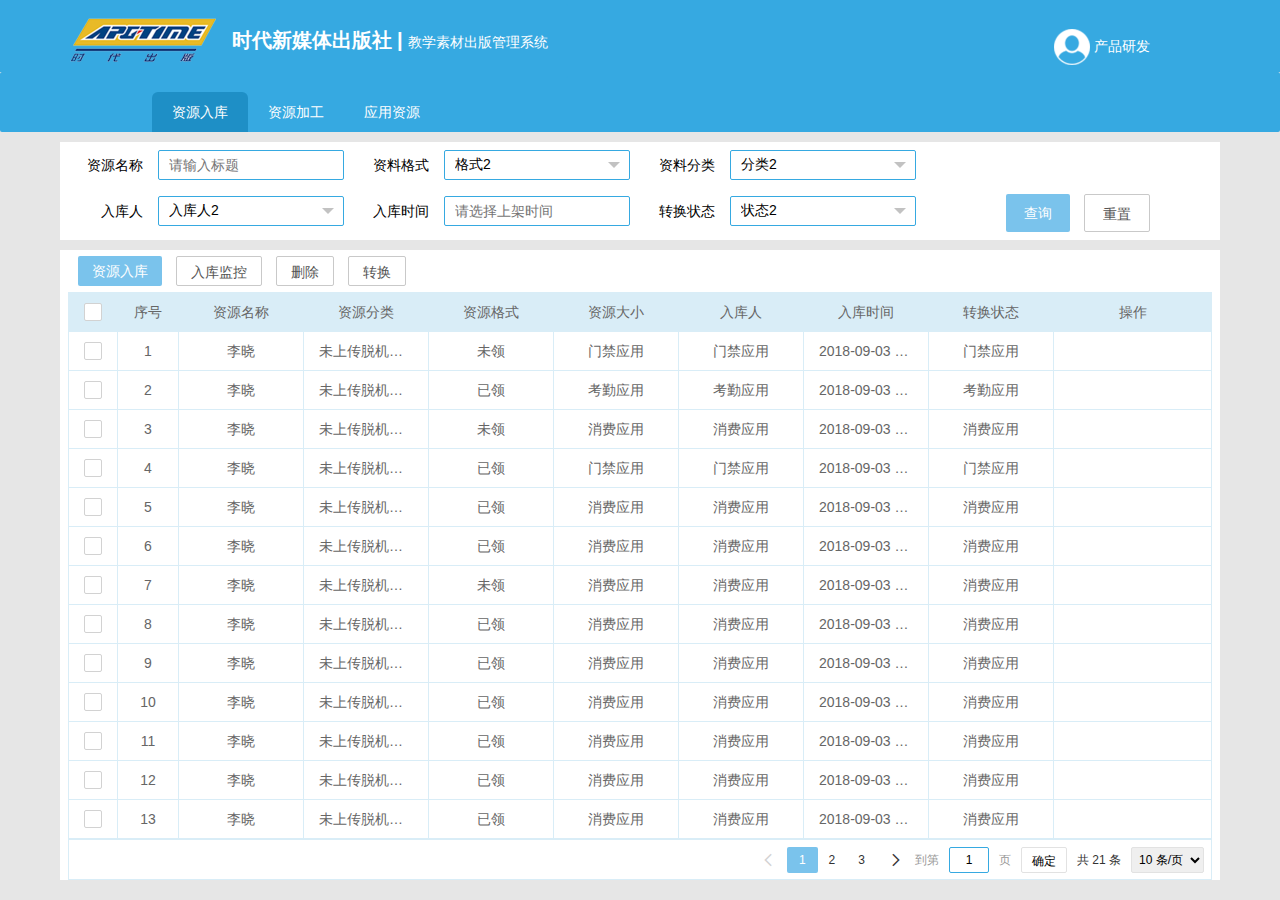
==== index.html @ ce1d3924 "Initial commit" ====
<!DOCTYPE html>
<html>
<head>
    <meta charset="utf-8" />
    <meta name="viewport" content="width=device-width, initial-scale=1, maximum-scale=1" />
    <title></title>
    <link rel="stylesheet" href="//at.alicdn.com/t/font_1492202_clme2d1qb5j.css">
    <link rel="stylesheet" href="css/layui.css"/>
    <link rel="stylesheet" href="css/common.css"/>
    <style type="text/css">
        .layui-layout-body{
            overflow-y: auto;
            background: #E6E6E6;
        }
        .layui-tab-title{
            background: #fff;
        }
        .layui-tab{
            margin: 0;
        }
       .layer-mr i{
           display: none!important;
       }
    </style>
</head>
<body class="layui-layout-body">
<!--header-->
    <div class="layui-header">
        <ul class="layui-nav layui-layout-left">
            <li>
                <a href="javascript:void(0);">
                    <img src="images/logo.png" alt="">
                    时代新媒体出版社 | <i>教学素材出版管理系统</i>
                </a>
            </li>
        </ul>
        <ul class="layui-nav layui-layout-right">
            <li class="layui-nav-item">
                <a href="javascript:void(0);">
                    <img src="images/tx.png" alt="">
                    <cite id="cite_name" style="color: #fff">产品研发</cite>
                </a>
            </li>
            <li class="layui-nav-item">
                <a href="javascript:void(0);">
                    <i class="iconfont icontuichu"></i>
                </a>
            </li>
        </ul>
    </div>
<!--/header-->
<!--nav-->
    <ul class="layui-nav layui-bg-blue" lay-filter="demo" lay-allowclose="true" style="padding:0 152px;">
        <li class="layui-nav-item layui-this"><a data-url="page/resource" data-id="11" data-title="资源入库"  data-type="tabAdd" href="#" class="site-demo-active">资源入库</a></li>
        <li class="layui-nav-item"><a data-url="page/resourceJg" data-id="22" data-title="资源加工"  data-type="tabAdd" href="#" class="site-demo-active">资源加工</a></li>
        <li class="layui-nav-item"><a data-url="page/resourceApply" data-id="33" href="#" class="site-demo-active" data-title="应用资源"  data-type="tabAdd">应用资源</a></li>
    </ul>
<!--/nav-->
<!--tab-->
    <div class="layui-tab table-nav" lay-allowclose="true" lay-filter="demo">
        <div class="layui-tab-content">
            <div class="layui-tab-item layui-show">
                <iframe data-frameid="11" scrolling="auto" frameborder="0" src="page/resource.html" style="width: 100%;"></iframe>
            </div>
        </div>
    </div>
<!--/tab-->
<script src="layui.all.js" charset="utf-8"></script>
<script src="js/common.js" type="text/javascript" charset="utf-8"></script>
<script src="js/jquery-1.4.4.min.js" type="text/javascript"></script>
<script>
    layui.use(['jquery', 'layer'], function(){
        var $ = layui.jquery //重点处
            ,form = layui.form
            ,layer = layui.layer
            ,layedit = layui.layedit
            ,element = layui.element
            ,table = layui.table  //表格，注意此处table必须是全局变量
            ,laydate = layui.laydate;
        //日期选择
        laydate.render({
            elem: '#date1'
        });
        //监听导航点击
        //监听导航点击
        element.on('nav(demo)', function(elem){
            $("iframe").attr("src",elem[0].dataset.url+".html");
        });
        FrameWH()
        function FrameWH() {
            var h = $(window).height() -158;
            $("iframe").css("height",h+"px");
        }
        $(window).resize(function () {
            FrameWH();
        })
    });
</script>
</body>
</html>
---- css/layui.css ----
/** layui-v2.5.5 MIT License By https://www.layui.com */
 .layui-inline,img{display:inline-block;vertical-align:middle}h1,h2,h3,h4,h5,h6{font-weight:400}.layui-edge,.layui-header,.layui-inline,.layui-main{position:relative}.layui-body,.layui-edge,.layui-elip{overflow:hidden}.layui-btn,.layui-edge,.layui-inline,img{vertical-align:middle}.layui-btn,.layui-disabled,.layui-icon,.layui-unselect{-moz-user-select:none;-webkit-user-select:none;-ms-user-select:none}.layui-elip,.layui-form-checkbox span,.layui-form-pane .layui-form-label{text-overflow:ellipsis;white-space:nowrap}.layui-breadcrumb,.layui-tree-btnGroup{visibility:hidden}blockquote,body,button,dd,div,dl,dt,form,h1,h2,h3,h4,h5,h6,input,li,ol,p,pre,td,textarea,th,ul{margin:0;padding:0;-webkit-tap-highlight-color:rgba(0,0,0,0)}a:active,a:hover{outline:0}img{border:none}li{list-style:none}table{border-collapse:collapse;border-spacing:0}h4,h5,h6{font-size:100%}button,input,optgroup,option,select,textarea{font-family:inherit;font-size:inherit;font-style:inherit;font-weight:inherit;outline:0}pre{white-space:pre-wrap;white-space:-moz-pre-wrap;white-space:-pre-wrap;white-space:-o-pre-wrap;word-wrap:break-word}body{line-height:24px;font:14px Helvetica Neue,Helvetica,PingFang SC,Tahoma,Arial,sans-serif}hr{height:1px;margin:10px 0;border:0;clear:both}a{color:#333;text-decoration:none}a:hover{color:#777}a cite{font-style:normal;*cursor:pointer}.layui-border-box,.layui-border-box *{box-sizing:border-box}.layui-box,.layui-box *{box-sizing:content-box}.layui-clear{clear:both;*zoom:1}.layui-clear:after{content:'\20';clear:both;*zoom:1;display:block;height:0}.layui-inline{*display:inline;*zoom:1}.layui-edge{display:inline-block;width:0;height:0;border-width:6px;border-style:dashed;border-color:transparent}.layui-edge-top{top:-4px;border-bottom-color:#999;border-bottom-style:solid}.layui-edge-right{border-left-color:#999;border-left-style:solid}.layui-edge-bottom{top:2px;border-top-color:#999;border-top-style:solid}.layui-edge-left{border-right-color:#999;border-right-style:solid}.layui-disabled,.layui-disabled:hover{color:#d2d2d2!important;cursor:not-allowed!important}.layui-circle{border-radius:100%}.layui-show{display:block!important}.layui-hide{display:none!important}@font-face{font-family:layui-icon;src:url(../font/iconfont.eot?v=250);src:url(../font/iconfont.eot?v=250#iefix) format('embedded-opentype'),url(../font/iconfont.woff2?v=250) format('woff2'),url(../font/iconfont.woff?v=250) format('woff'),url(../font/iconfont.ttf?v=250) format('truetype'),url(../font/iconfont.svg?v=250#layui-icon) format('svg')}.layui-icon{font-family:layui-icon!important;font-size:16px;font-style:normal;-webkit-font-smoothing:antialiased;-moz-osx-font-smoothing:grayscale}.layui-icon-reply-fill:before{content:"\e611"}.layui-icon-set-fill:before{content:"\e614"}.layui-icon-menu-fill:before{content:"\e60f"}.layui-icon-search:before{content:"\e615"}.layui-icon-share:before{content:"\e641"}.layui-icon-set-sm:before{content:"\e620"}.layui-icon-engine:before{content:"\e628"}.layui-icon-close:before{content:"\1006"}.layui-icon-close-fill:before{content:"\1007"}.layui-icon-chart-screen:before{content:"\e629"}.layui-icon-star:before{content:"\e600"}.layui-icon-circle-dot:before{content:"\e617"}.layui-icon-chat:before{content:"\e606"}.layui-icon-release:before{content:"\e609"}.layui-icon-list:before{content:"\e60a"}.layui-icon-chart:before{content:"\e62c"}.layui-icon-ok-circle:before{content:"\1005"}.layui-icon-layim-theme:before{content:"\e61b"}.layui-icon-table:before{content:"\e62d"}.layui-icon-right:before{content:"\e602"}.layui-icon-left:before{content:"\e603"}.layui-icon-cart-simple:before{content:"\e698"}.layui-icon-face-cry:before{content:"\e69c"}.layui-icon-face-smile:before{content:"\e6af"}.layui-icon-survey:before{content:"\e6b2"}.layui-icon-tree:before{content:"\e62e"}.layui-icon-upload-circle:before{content:"\e62f"}.layui-icon-add-circle:before{content:"\e61f"}.layui-icon-download-circle:before{content:"\e601"}.layui-icon-templeate-1:before{content:"\e630"}.layui-icon-util:before{content:"\e631"}.layui-icon-face-surprised:before{content:"\e664"}.layui-icon-edit:before{content:"\e642"}.layui-icon-speaker:before{content:"\e645"}.layui-icon-down:before{content:"\e61a"}.layui-icon-file:before{content:"\e621"}.layui-icon-layouts:before{content:"\e632"}.layui-icon-rate-half:before{content:"\e6c9"}.layui-icon-add-circle-fine:before{content:"\e608"}.layui-icon-prev-circle:before{content:"\e633"}.layui-icon-read:before{content:"\e705"}.layui-icon-404:before{content:"\e61c"}.layui-icon-carousel:before{content:"\e634"}.layui-icon-help:before{content:"\e607"}.layui-icon-code-circle:before{content:"\e635"}.layui-icon-water:before{content:"\e636"}.layui-icon-username:before{content:"\e66f"}.layui-icon-find-fill:before{content:"\e670"}.layui-icon-about:before{content:"\e60b"}.layui-icon-location:before{content:"\e715"}.layui-icon-up:before{content:"\e619"}.layui-icon-pause:before{content:"\e651"}.layui-icon-date:before{content:"\e637"}.layui-icon-layim-uploadfile:before{content:"\e61d"}.layui-icon-delete:before{content:"\e640"}.layui-icon-play:before{content:"\e652"}.layui-icon-top:before{content:"\e604"}.layui-icon-friends:before{content:"\e612"}.layui-icon-refresh-3:before{content:"\e9aa"}.layui-icon-ok:before{content:"\e605"}.layui-icon-layer:before{content:"\e638"}.layui-icon-face-smile-fine:before{content:"\e60c"}.layui-icon-dollar:before{content:"\e659"}.layui-icon-group:before{content:"\e613"}.layui-icon-layim-download:before{content:"\e61e"}.layui-icon-picture-fine:before{content:"\e60d"}.layui-icon-link:before{content:"\e64c"}.layui-icon-diamond:before{content:"\e735"}.layui-icon-log:before{content:"\e60e"}.layui-icon-rate-solid:before{content:"\e67a"}.layui-icon-fonts-del:before{content:"\e64f"}.layui-icon-unlink:before{content:"\e64d"}.layui-icon-fonts-clear:before{content:"\e639"}.layui-icon-triangle-r:before{content:"\e623"}.layui-icon-circle:before{content:"\e63f"}.layui-icon-radio:before{content:"\e643"}.layui-icon-align-center:before{content:"\e647"}.layui-icon-align-right:before{content:"\e648"}.layui-icon-align-left:before{content:"\e649"}.layui-icon-loading-1:before{content:"\e63e"}.layui-icon-return:before{content:"\e65c"}.layui-icon-fonts-strong:before{content:"\e62b"}.layui-icon-upload:before{content:"\e67c"}.layui-icon-dialogue:before{content:"\e63a"}.layui-icon-video:before{content:"\e6ed"}.layui-icon-headset:before{content:"\e6fc"}.layui-icon-cellphone-fine:before{content:"\e63b"}.layui-icon-add-1:before{content:"\e654"}.layui-icon-face-smile-b:before{content:"\e650"}.layui-icon-fonts-html:before{content:"\e64b"}.layui-icon-form:before{content:"\e63c"}.layui-icon-cart:before{content:"\e657"}.layui-icon-camera-fill:before{content:"\e65d"}.layui-icon-tabs:before{content:"\e62a"}.layui-icon-fonts-code:before{content:"\e64e"}.layui-icon-fire:before{content:"\e756"}.layui-icon-set:before{content:"\e716"}.layui-icon-fonts-u:before{content:"\e646"}.layui-icon-triangle-d:before{content:"\e625"}.layui-icon-tips:before{content:"\e702"}.layui-icon-picture:before{content:"\e64a"}.layui-icon-more-vertical:before{content:"\e671"}.layui-icon-flag:before{content:"\e66c"}.layui-icon-loading:before{content:"\e63d"}.layui-icon-fonts-i:before{content:"\e644"}.layui-icon-refresh-1:before{content:"\e666"}.layui-icon-rmb:before{content:"\e65e"}.layui-icon-home:before{content:"\e68e"}.layui-icon-user:before{content:"\e770"}.layui-icon-notice:before{content:"\e667"}.layui-icon-login-weibo:before{content:"\e675"}.layui-icon-voice:before{content:"\e688"}.layui-icon-upload-drag:before{content:"\e681"}.layui-icon-login-qq:before{content:"\e676"}.layui-icon-snowflake:before{content:"\e6b1"}.layui-icon-file-b:before{content:"\e655"}.layui-icon-template:before{content:"\e663"}.layui-icon-auz:before{content:"\e672"}.layui-icon-console:before{content:"\e665"}.layui-icon-app:before{content:"\e653"}.layui-icon-prev:before{content:"\e65a"}.layui-icon-website:before{content:"\e7ae"}.layui-icon-next:before{content:"\e65b"}.layui-icon-component:before{content:"\e857"}.layui-icon-more:before{content:"\e65f"}.layui-icon-login-wechat:before{content:"\e677"}.layui-icon-shrink-right:before{content:"\e668"}.layui-icon-spread-left:before{content:"\e66b"}.layui-icon-camera:before{content:"\e660"}.layui-icon-note:before{content:"\e66e"}.layui-icon-refresh:before{content:"\e669"}.layui-icon-female:before{content:"\e661"}.layui-icon-male:before{content:"\e662"}.layui-icon-password:before{content:"\e673"}.layui-icon-senior:before{content:"\e674"}.layui-icon-theme:before{content:"\e66a"}.layui-icon-tread:before{content:"\e6c5"}.layui-icon-praise:before{content:"\e6c6"}.layui-icon-star-fill:before{content:"\e658"}.layui-icon-rate:before{content:"\e67b"}.layui-icon-template-1:before{content:"\e656"}.layui-icon-vercode:before{content:"\e679"}.layui-icon-cellphone:before{content:"\e678"}.layui-icon-screen-full:before{content:"\e622"}.layui-icon-screen-restore:before{content:"\e758"}.layui-icon-cols:before{content:"\e610"}.layui-icon-export:before{content:"\e67d"}.layui-icon-print:before{content:"\e66d"}.layui-icon-slider:before{content:"\e714"}.layui-icon-addition:before{content:"\e624"}.layui-icon-subtraction:before{content:"\e67e"}.layui-icon-service:before{content:"\e626"}.layui-icon-transfer:before{content:"\e691"}.layui-main{width:1140px;margin:0 auto}.layui-header{z-index:1000;height:60px}.layui-header a:hover{transition:all .5s;-webkit-transition:all .5s}.layui-side{position:fixed;left:0;top:0;bottom:0;z-index:999;width:200px;overflow-x:hidden}.layui-side-scroll{position:relative;width:220px;height:100%;overflow-x:hidden}.layui-body{position:absolute;left:200px;right:0;top:0;bottom:0;z-index:998;width:auto;overflow-y:auto;box-sizing:border-box}.layui-layout-body{overflow:hidden}.layui-layout-admin .layui-header{background-color:#23262E}.layui-layout-admin .layui-side{top:60px;width:200px;overflow-x:hidden}.layui-layout-admin .layui-body{position:fixed;top:60px;bottom:44px}.layui-layout-admin .layui-main{width:auto;margin:0 15px}.layui-layout-admin .layui-footer{position:fixed;left:200px;right:0;bottom:0;height:44px;line-height:44px;padding:0 15px;background-color:#eee}.layui-layout-admin .layui-logo{position:absolute;left:0;top:0;width:200px;height:100%;line-height:60px;text-align:center;color:#009688;font-size:16px}.layui-layout-admin .layui-header .layui-nav{background:0 0}.layui-layout-left{position:absolute!important;left:200px;top:0}.layui-layout-right{position:absolute!important;right:0;top:0}.layui-container{position:relative;margin:0 auto;padding:0 15px;box-sizing:border-box}.layui-fluid{position:relative;margin:0 auto;padding:0 15px}.layui-row:after,.layui-row:before{content:'';display:block;clear:both}.layui-col-lg1,.layui-col-lg10,.layui-col-lg11,.layui-col-lg12,.layui-col-lg2,.layui-col-lg3,.layui-col-lg4,.layui-col-lg5,.layui-col-lg6,.layui-col-lg7,.layui-col-lg8,.layui-col-lg9,.layui-col-md1,.layui-col-md10,.layui-col-md11,.layui-col-md12,.layui-col-md2,.layui-col-md3,.layui-col-md4,.layui-col-md5,.layui-col-md6,.layui-col-md7,.layui-col-md8,.layui-col-md9,.layui-col-sm1,.layui-col-sm10,.layui-col-sm11,.layui-col-sm12,.layui-col-sm2,.layui-col-sm3,.layui-col-sm4,.layui-col-sm5,.layui-col-sm6,.layui-col-sm7,.layui-col-sm8,.layui-col-sm9,.layui-col-xs1,.layui-col-xs10,.layui-col-xs11,.layui-col-xs12,.layui-col-xs2,.layui-col-xs3,.layui-col-xs4,.layui-col-xs5,.layui-col-xs6,.layui-col-xs7,.layui-col-xs8,.layui-col-xs9{position:relative;display:block;box-sizing:border-box}.layui-col-xs1,.layui-col-xs10,.layui-col-xs11,.layui-col-xs12,.layui-col-xs2,.layui-col-xs3,.layui-col-xs4,.layui-col-xs5,.layui-col-xs6,.layui-col-xs7,.layui-col-xs8,.layui-col-xs9{float:left}.layui-col-xs1{width:8.33333333%}.layui-col-xs2{width:16.66666667%}.layui-col-xs3{width:25%}.layui-col-xs4{width:33.33333333%}.layui-col-xs5{width:41.66666667%}.layui-col-xs6{width:50%}.layui-col-xs7{width:58.33333333%}.layui-col-xs8{width:66.66666667%}.layui-col-xs9{width:75%}.layui-col-xs10{width:83.33333333%}.layui-col-xs11{width:91.66666667%}.layui-col-xs12{width:100%}.layui-col-xs-offset1{margin-left:8.33333333%}.layui-col-xs-offset2{margin-left:16.66666667%}.layui-col-xs-offset3{margin-left:25%}.layui-col-xs-offset4{margin-left:33.33333333%}.layui-col-xs-offset5{margin-left:41.66666667%}.layui-col-xs-offset6{margin-left:50%}.layui-col-xs-offset7{margin-left:58.33333333%}.layui-col-xs-offset8{margin-left:66.66666667%}.layui-col-xs-offset9{margin-left:75%}.layui-col-xs-offset10{margin-left:83.33333333%}.layui-col-xs-offset11{margin-left:91.66666667%}.layui-col-xs-offset12{margin-left:100%}@media screen and (max-width:768px){.layui-hide-xs{display:none!important}.layui-show-xs-block{display:block!important}.layui-show-xs-inline{display:inline!important}.layui-show-xs-inline-block{display:inline-block!important}}@media screen and (min-width:768px){.layui-container{width:750px}.layui-hide-sm{display:none!important}.layui-show-sm-block{display:block!important}.layui-show-sm-inline{display:inline!important}.layui-show-sm-inline-block{display:inline-block!important}.layui-col-sm1,.layui-col-sm10,.layui-col-sm11,.layui-col-sm12,.layui-col-sm2,.layui-col-sm3,.layui-col-sm4,.layui-col-sm5,.layui-col-sm6,.layui-col-sm7,.layui-col-sm8,.layui-col-sm9{float:left}.layui-col-sm1{width:8.33333333%}.layui-col-sm2{width:16.66666667%}.layui-col-sm3{width:25%}.layui-col-sm4{width:33.33333333%}.layui-col-sm5{width:41.66666667%}.layui-col-sm6{width:50%}.layui-col-sm7{width:58.33333333%}.layui-col-sm8{width:66.66666667%}.layui-col-sm9{width:75%}.layui-col-sm10{width:83.33333333%}.layui-col-sm11{width:91.66666667%}.layui-col-sm12{width:100%}.layui-col-sm-offset1{margin-left:8.33333333%}.layui-col-sm-offset2{margin-left:16.66666667%}.layui-col-sm-offset3{margin-left:25%}.layui-col-sm-offset4{margin-left:33.33333333%}.layui-col-sm-offset5{margin-left:41.66666667%}.layui-col-sm-offset6{margin-left:50%}.layui-col-sm-offset7{margin-left:58.33333333%}.layui-col-sm-offset8{margin-left:66.66666667%}.layui-col-sm-offset9{margin-left:75%}.layui-col-sm-offset10{margin-left:83.33333333%}.layui-col-sm-offset11{margin-left:91.66666667%}.layui-col-sm-offset12{margin-left:100%}}@media screen and (min-width:992px){.layui-container{width:970px}.layui-hide-md{display:none!important}.layui-show-md-block{display:block!important}.layui-show-md-inline{display:inline!important}.layui-show-md-inline-block{display:inline-block!important}.layui-col-md1,.layui-col-md10,.layui-col-md11,.layui-col-md12,.layui-col-md2,.layui-col-md3,.layui-col-md4,.layui-col-md5,.layui-col-md6,.layui-col-md7,.layui-col-md8,.layui-col-md9{float:left}.layui-col-md1{width:8.33333333%}.layui-col-md2{width:16.66666667%}.layui-col-md3{width:25%}.layui-col-md4{width:33.33333333%}.layui-col-md5{width:41.66666667%}.layui-col-md6{width:50%}.layui-col-md7{width:58.33333333%}.layui-col-md8{width:66.66666667%}.layui-col-md9{width:75%}.layui-col-md10{width:83.33333333%}.layui-col-md11{width:91.66666667%}.layui-col-md12{width:100%}.layui-col-md-offset1{margin-left:8.33333333%}.layui-col-md-offset2{margin-left:16.66666667%}.layui-col-md-offset3{margin-left:25%}.layui-col-md-offset4{margin-left:33.33333333%}.layui-col-md-offset5{margin-left:41.66666667%}.layui-col-md-offset6{margin-left:50%}.layui-col-md-offset7{margin-left:58.33333333%}.layui-col-md-offset8{margin-left:66.66666667%}.layui-col-md-offset9{margin-left:75%}.layui-col-md-offset10{margin-left:83.33333333%}.layui-col-md-offset11{margin-left:91.66666667%}.layui-col-md-offset12{margin-left:100%}}@media screen and (min-width:1200px){.layui-container{width:1170px}.layui-hide-lg{display:none!important}.layui-show-lg-block{display:block!important}.layui-show-lg-inline{display:inline!important}.layui-show-lg-inline-block{display:inline-block!important}.layui-col-lg1,.layui-col-lg10,.layui-col-lg11,.layui-col-lg12,.layui-col-lg2,.layui-col-lg3,.layui-col-lg4,.layui-col-lg5,.layui-col-lg6,.layui-col-lg7,.layui-col-lg8,.layui-col-lg9{float:left}.layui-col-lg1{width:8.33333333%}.layui-col-lg2{width:16.66666667%}.layui-col-lg3{width:25%}.layui-col-lg4{width:33.33333333%}.layui-col-lg5{width:41.66666667%}.layui-col-lg6{width:50%}.layui-col-lg7{width:58.33333333%}.layui-col-lg8{width:66.66666667%}.layui-col-lg9{width:75%}.layui-col-lg10{width:83.33333333%}.layui-col-lg11{width:91.66666667%}.layui-col-lg12{width:100%}.layui-col-lg-offset1{margin-left:8.33333333%}.layui-col-lg-offset2{margin-left:16.66666667%}.layui-col-lg-offset3{margin-left:25%}.layui-col-lg-offset4{margin-left:33.33333333%}.layui-col-lg-offset5{margin-left:41.66666667%}.layui-col-lg-offset6{margin-left:50%}.layui-col-lg-offset7{margin-left:58.33333333%}.layui-col-lg-offset8{margin-left:66.66666667%}.layui-col-lg-offset9{margin-left:75%}.layui-col-lg-offset10{margin-left:83.33333333%}.layui-col-lg-offset11{margin-left:91.66666667%}.layui-col-lg-offset12{margin-left:100%}}.layui-col-space1{margin:-.5px}.layui-col-space1>*{padding:.5px}.layui-col-space3{margin:-1.5px}.layui-col-space3>*{padding:1.5px}.layui-col-space5{margin:-2.5px}.layui-col-space5>*{padding:2.5px}.layui-col-space8{margin:-3.5px}.layui-col-space8>*{padding:3.5px}.layui-col-space10{margin:-5px}.layui-col-space10>*{padding:5px}.layui-col-space12{margin:-6px}.layui-col-space12>*{padding:6px}.layui-col-space15{margin:-7.5px}.layui-col-space15>*{padding:7.5px}.layui-col-space18{margin:-9px}.layui-col-space18>*{padding:9px}.layui-col-space20{margin:-10px}.layui-col-space20>*{padding:10px}.layui-col-space22{margin:-11px}.layui-col-space22>*{padding:11px}.layui-col-space25{margin:-12.5px}.layui-col-space25>*{padding:12.5px}.layui-col-space30{margin:-15px}.layui-col-space30>*{padding:15px}.layui-btn,.layui-input,.layui-select,.layui-textarea,.layui-upload-button{outline:0;-webkit-appearance:none;transition:all .3s;-webkit-transition:all .3s;box-sizing:border-box}.layui-elem-quote{margin-bottom:10px;padding:15px;line-height:22px;border-left:5px solid #009688;border-radius:0 2px 2px 0;background-color:#f2f2f2}.layui-quote-nm{border-style:solid;border-width:1px 1px 1px 5px;background:0 0}.layui-elem-field{margin-bottom:10px;padding:0;border-width:1px;border-style:solid}.layui-elem-field legend{margin-left:20px;padding:0 10px;font-size:20px;font-weight:300}.layui-field-title{margin:10px 0 20px;border-width:1px 0 0}.layui-field-box{padding:10px 15px}.layui-field-title .layui-field-box{padding:10px 0}.layui-progress{position:relative;height:6px;border-radius:20px;background-color:#e2e2e2}.layui-progress-bar{position:absolute;left:0;top:0;width:0;max-width:100%;height:6px;border-radius:20px;text-align:right;background-color:#5FB878;transition:all .3s;-webkit-transition:all .3s}.layui-progress-big,.layui-progress-big .layui-progress-bar{height:18px;line-height:18px}.layui-progress-text{position:relative;top:-20px;line-height:18px;font-size:12px;color:#666}.layui-progress-big .layui-progress-text{position:static;padding:0 10px;color:#fff}.layui-collapse{border-width:1px;border-style:solid;border-radius:2px}.layui-colla-content,.layui-colla-item{border-top-width:1px;border-top-style:solid}.layui-colla-item:first-child{border-top:none}.layui-colla-title{position:relative;height:42px;line-height:42px;padding:0 15px 0 35px;color:#333;background-color:#f2f2f2;cursor:pointer;font-size:14px;overflow:hidden}.layui-colla-content{display:none;padding:10px 15px;line-height:22px;color:#666}.layui-colla-icon{position:absolute;left:15px;top:0;font-size:14px}.layui-card{margin-bottom:15px;border-radius:2px;background-color:#fff;box-shadow:0 1px 2px 0 rgba(0,0,0,.05)}.layui-card:last-child{margin-bottom:0}.layui-card-header{position:relative;height:42px;line-height:42px;padding:0 15px;border-bottom:1px solid #f6f6f6;color:#333;border-radius:2px 2px 0 0;font-size:14px}.layui-bg-black,.layui-bg-blue,.layui-bg-cyan,.layui-bg-green,.layui-bg-orange,.layui-bg-red{color:#fff!important}.layui-card-body{position:relative;padding:10px 15px;line-height:24px}.layui-card-body[pad15]{padding:15px}.layui-card-body[pad20]{padding:20px}.layui-card-body .layui-table{margin:5px 0}.layui-card .layui-tab{margin:0}.layui-panel-window{position:relative;padding:15px;border-radius:0;border-top:5px solid #E6E6E6;background-color:#fff}.layui-auxiliar-moving{position:fixed;left:0;right:0;top:0;bottom:0;width:100%;height:100%;background:0 0;z-index:9999999999}.layui-form-label,.layui-form-mid,.layui-form-select,.layui-input-block,.layui-input-inline,.layui-textarea{position:relative}.layui-bg-red{background-color:#FF5722!important}.layui-bg-orange{background-color:#FFB800!important}.layui-bg-green{background-color:#009688!important}.layui-bg-cyan{background-color:#2F4056!important}.layui-bg-blue{background-color:#1E9FFF!important}.layui-bg-black{background-color:#393D49!important}.layui-bg-gray{background-color:#eee!important;color:#666!important}.layui-badge-rim,.layui-colla-content,.layui-colla-item,.layui-collapse,.layui-elem-field,.layui-form-pane .layui-form-item[pane],.layui-form-pane .layui-form-label,.layui-input,.layui-layedit,.layui-layedit-tool,.layui-quote-nm,.layui-select,.layui-tab-bar,.layui-tab-card,.layui-tab-title,.layui-tab-title .layui-this:after,.layui-textarea{border-color:#e6e6e6}.layui-timeline-item:before,hr{background-color:#e6e6e6}.layui-text{line-height:22px;font-size:14px;color:#666}.layui-text h1,.layui-text h2,.layui-text h3{font-weight:500;color:#333}.layui-text h1{font-size:30px}.layui-text h2{font-size:24px}.layui-text h3{font-size:18px}.layui-text a:not(.layui-btn){color:#01AAED}.layui-text a:not(.layui-btn):hover{text-decoration:underline}.layui-text ul{padding:5px 0 5px 15px}.layui-text ul li{margin-top:5px;list-style-type:disc}.layui-text em,.layui-word-aux{color:#999!important;padding:0 5px!important}.layui-btn{display:inline-block;height:38px;line-height:38px;padding:0 18px;background-color:#009688;color:#fff;white-space:nowrap;text-align:center;font-size:14px;border:none;border-radius:2px;cursor:pointer}.layui-btn:hover{opacity:.8;filter:alpha(opacity=80);color:#fff}.layui-btn:active{opacity:1;filter:alpha(opacity=100)}.layui-btn+.layui-btn{margin-left:10px}.layui-btn-container{font-size:0}.layui-btn-container .layui-btn{margin-right:10px;margin-bottom:10px}.layui-btn-container .layui-btn+.layui-btn{margin-left:0}.layui-table .layui-btn-container .layui-btn{margin-bottom:9px}.layui-btn-radius{border-radius:100px}.layui-btn .layui-icon{margin-right:3px;font-size:18px;vertical-align:bottom;vertical-align:middle\9}.layui-btn-primary{border:1px solid #C9C9C9;background-color:#fff;color:#555}.layui-btn-primary:hover{border-color:#009688;color:#333}.layui-btn-normal{background-color:#1E9FFF}.layui-btn-warm{background-color:#FFB800}.layui-btn-danger{background-color:#FF5722}.layui-btn-checked{background-color:#5FB878}.layui-btn-disabled,.layui-btn-disabled:active,.layui-btn-disabled:hover{border:1px solid #e6e6e6;background-color:#FBFBFB;color:#C9C9C9;cursor:not-allowed;opacity:1}.layui-btn-lg{height:44px;line-height:44px;padding:0 25px;font-size:16px}.layui-btn-sm{height:30px;line-height:30px;padding:0 10px;font-size:12px}.layui-btn-sm i{font-size:16px!important}.layui-btn-xs{height:22px;line-height:22px;padding:0 5px;font-size:12px}.layui-btn-xs i{font-size:14px!important}.layui-btn-group{display:inline-block;vertical-align:middle;font-size:0}.layui-btn-group .layui-btn{margin-left:0!important;margin-right:0!important;border-left:1px solid rgba(255,255,255,.5);border-radius:0}.layui-btn-group .layui-btn-primary{border-left:none}.layui-btn-group .layui-btn-primary:hover{border-color:#C9C9C9;color:#009688}.layui-btn-group .layui-btn:first-child{border-left:none;border-radius:2px 0 0 2px}.layui-btn-group .layui-btn-primary:first-child{border-left:1px solid #c9c9c9}.layui-btn-group .layui-btn:last-child{border-radius:0 2px 2px 0}.layui-btn-group .layui-btn+.layui-btn{margin-left:0}.layui-btn-group+.layui-btn-group{margin-left:10px}.layui-btn-fluid{width:100%}.layui-input,.layui-select,.layui-textarea{height:38px;line-height:1.3;line-height:38px\9;border-width:1px;border-style:solid;background-color:#fff;border-radius:2px}.layui-input::-webkit-input-placeholder,.layui-select::-webkit-input-placeholder,.layui-textarea::-webkit-input-placeholder{line-height:1.3}.layui-input,.layui-textarea{display:block;width:100%;padding-left:10px}.layui-input:hover,.layui-textarea:hover{border-color:#D2D2D2!important}.layui-input:focus,.layui-textarea:focus{border-color:#C9C9C9!important}.layui-textarea{min-height:100px;height:auto;line-height:20px;padding:6px 10px;resize:vertical}.layui-select{padding:0 10px}.layui-form input[type=checkbox],.layui-form input[type=radio],.layui-form select{display:none}.layui-form [lay-ignore]{display:initial}.layui-form-item{margin-bottom:15px;clear:both;*zoom:1}.layui-form-item:after{content:'\20';clear:both;*zoom:1;display:block;height:0}.layui-form-label{float:left;display:block;padding:9px 15px;width:80px;font-weight:400;line-height:20px;text-align:right}.layui-form-label-col{display:block;float:none;padding:9px 0;line-height:20px;text-align:left}.layui-form-item .layui-inline{margin-bottom:5px;margin-right:10px}.layui-input-block{margin-left:110px;min-height:36px}.layui-input-inline{display:inline-block;vertical-align:middle}.layui-form-item .layui-input-inline{float:left;width:190px;margin-right:10px}.layui-form-text .layui-input-inline{width:auto}.layui-form-mid{float:left;display:block;padding:9px 0!important;line-height:20px;margin-right:10px}.layui-form-danger+.layui-form-select .layui-input,.layui-form-danger:focus{border-color:#FF5722!important}.layui-form-select .layui-input{padding-right:30px;cursor:pointer}.layui-form-select .layui-edge{position:absolute;right:10px;top:50%;margin-top:-3px;cursor:pointer;border-width:6px;border-top-color:#c2c2c2;border-top-style:solid;transition:all .3s;-webkit-transition:all .3s}.layui-form-select dl{display:none;position:absolute;left:0;top:42px;padding:5px 0;z-index:899;min-width:100%;border:1px solid #d2d2d2;max-height:300px;overflow-y:auto;background-color:#fff;border-radius:2px;box-shadow:0 2px 4px rgba(0,0,0,.12);box-sizing:border-box}.layui-form-select dl dd,.layui-form-select dl dt{padding:0 10px;line-height:36px;white-space:nowrap;overflow:hidden;text-overflow:ellipsis}.layui-form-select dl dt{font-size:12px;color:#999}.layui-form-select dl dd{cursor:pointer}.layui-form-select dl dd:hover{background-color:#f2f2f2;-webkit-transition:.5s all;transition:.5s all}.layui-form-select .layui-select-group dd{padding-left:20px}.layui-form-select dl dd.layui-select-tips{padding-left:10px!important;color:#999}.layui-form-select dl dd.layui-this{background-color:#5FB878;color:#fff}.layui-form-checkbox,.layui-form-select dl dd.layui-disabled{background-color:#fff}.layui-form-selected dl{display:block}.layui-form-checkbox,.layui-form-checkbox *,.layui-form-switch{display:inline-block;vertical-align:middle}.layui-form-selected .layui-edge{margin-top:-9px;-webkit-transform:rotate(180deg);transform:rotate(180deg);margin-top:-3px\9}:root .layui-form-selected .layui-edge{margin-top:-9px\0/IE9}.layui-form-selectup dl{top:auto;bottom:42px}.layui-select-none{margin:5px 0;text-align:center;color:#999}.layui-select-disabled .layui-disabled{border-color:#eee!important}.layui-select-disabled .layui-edge{border-top-color:#d2d2d2}.layui-form-checkbox{position:relative;height:30px;line-height:30px;margin-right:10px;padding-right:30px;cursor:pointer;font-size:0;-webkit-transition:.1s linear;transition:.1s linear;box-sizing:border-box}.layui-form-checkbox span{padding:0 10px;height:100%;font-size:14px;border-radius:2px 0 0 2px;background-color:#d2d2d2;color:#fff;overflow:hidden}.layui-form-checkbox:hover span{background-color:#c2c2c2}.layui-form-checkbox i{position:absolute;right:0;top:0;width:30px;height:28px;border:1px solid #d2d2d2;border-left:none;border-radius:0 2px 2px 0;color:#fff;font-size:20px;text-align:center}.layui-form-checkbox:hover i{border-color:#c2c2c2;color:#c2c2c2}.layui-form-checked,.layui-form-checked:hover{border-color:#5FB878}.layui-form-checked span,.layui-form-checked:hover span{background-color:#5FB878}.layui-form-checked i,.layui-form-checked:hover i{color:#5FB878}.layui-form-item .layui-form-checkbox{margin-top:4px}.layui-form-checkbox[lay-skin=primary]{height:auto!important;line-height:normal!important;min-width:18px;min-height:18px;border:none!important;margin-right:0;padding-left:28px;padding-right:0;background:0 0}.layui-form-checkbox[lay-skin=primary] span{padding-left:0;padding-right:15px;line-height:18px;background:0 0;color:#666}.layui-form-checkbox[lay-skin=primary] i{right:auto;left:0;width:16px;height:16px;line-height:16px;border:1px solid #d2d2d2;font-size:12px;border-radius:2px;background-color:#fff;-webkit-transition:.1s linear;transition:.1s linear}.layui-form-checkbox[lay-skin=primary]:hover i{border-color:#5FB878;color:#fff}.layui-form-checked[lay-skin=primary] i{border-color:#5FB878!important;background-color:#5FB878;color:#fff}.layui-checkbox-disbaled[lay-skin=primary] span{background:0 0!important;color:#c2c2c2}.layui-checkbox-disbaled[lay-skin=primary]:hover i{border-color:#d2d2d2}.layui-form-item .layui-form-checkbox[lay-skin=primary]{margin-top:10px}.layui-form-switch{position:relative;height:22px;line-height:22px;min-width:35px;padding:0 5px;margin-top:8px;border:1px solid #d2d2d2;border-radius:20px;cursor:pointer;background-color:#fff;-webkit-transition:.1s linear;transition:.1s linear}.layui-form-switch i{position:absolute;left:5px;top:3px;width:16px;height:16px;border-radius:20px;background-color:#d2d2d2;-webkit-transition:.1s linear;transition:.1s linear}.layui-form-switch em{position:relative;top:0;width:25px;margin-left:21px;padding:0!important;text-align:center!important;color:#999!important;font-style:normal!important;font-size:12px}.layui-form-onswitch{border-color:#5FB878;background-color:#5FB878}.layui-checkbox-disbaled,.layui-checkbox-disbaled i{border-color:#e2e2e2!important}.layui-form-onswitch i{left:100%;margin-left:-21px;background-color:#fff}.layui-form-onswitch em{margin-left:5px;margin-right:21px;color:#fff!important}.layui-checkbox-disbaled span{background-color:#e2e2e2!important}.layui-checkbox-disbaled:hover i{color:#fff!important}[lay-radio]{display:none}.layui-form-radio,.layui-form-radio *{display:inline-block;vertical-align:middle}.layui-form-radio{line-height:28px;margin:6px 10px 0 0;padding-right:10px;cursor:pointer;font-size:0}.layui-form-radio *{font-size:14px}.layui-form-radio>i{margin-right:8px;font-size:22px;color:#c2c2c2}.layui-form-radio>i:hover,.layui-form-radioed>i{color:#5FB878}.layui-radio-disbaled>i{color:#e2e2e2!important}.layui-form-pane .layui-form-label{width:110px;padding:8px 15px;height:38px;line-height:20px;border-width:1px;border-style:solid;border-radius:2px 0 0 2px;text-align:center;background-color:#FBFBFB;overflow:hidden;box-sizing:border-box}.layui-form-pane .layui-input-inline{margin-left:-1px}.layui-form-pane .layui-input-block{margin-left:110px;left:-1px}.layui-form-pane .layui-input{border-radius:0 2px 2px 0}.layui-form-pane .layui-form-text .layui-form-label{float:none;width:100%;border-radius:2px;box-sizing:border-box;text-align:left}.layui-form-pane .layui-form-text .layui-input-inline{display:block;margin:0;top:-1px;clear:both}.layui-form-pane .layui-form-text .layui-input-block{margin:0;left:0;top:-1px}.layui-form-pane .layui-form-text .layui-textarea{min-height:100px;border-radius:0 0 2px 2px}.layui-form-pane .layui-form-checkbox{margin:4px 0 4px 10px}.layui-form-pane .layui-form-radio,.layui-form-pane .layui-form-switch{margin-top:6px;margin-left:10px}.layui-form-pane .layui-form-item[pane]{position:relative;border-width:1px;border-style:solid}.layui-form-pane .layui-form-item[pane] .layui-form-label{position:absolute;left:0;top:0;height:100%;border-width:0 1px 0 0}.layui-form-pane .layui-form-item[pane] .layui-input-inline{margin-left:110px}@media screen and (max-width:450px){.layui-form-item .layui-form-label{text-overflow:ellipsis;overflow:hidden;white-space:nowrap}.layui-form-item .layui-inline{display:block;margin-right:0;margin-bottom:20px;clear:both}.layui-form-item .layui-inline:after{content:'\20';clear:both;display:block;height:0}.layui-form-item .layui-input-inline{display:block;float:none;left:-3px;width:auto;margin:0 0 10px 112px}.layui-form-item .layui-input-inline+.layui-form-mid{margin-left:110px;top:-5px;padding:0}.layui-form-item .layui-form-checkbox{margin-right:5px;margin-bottom:5px}}.layui-layedit{border-width:1px;border-style:solid;border-radius:2px}.layui-layedit-tool{padding:3px 5px;border-bottom-width:1px;border-bottom-style:solid;font-size:0}.layedit-tool-fixed{position:fixed;top:0;border-top:1px solid #e2e2e2}.layui-layedit-tool .layedit-tool-mid,.layui-layedit-tool .layui-icon{display:inline-block;vertical-align:middle;text-align:center;font-size:14px}.layui-layedit-tool .layui-icon{position:relative;width:32px;height:30px;line-height:30px;margin:3px 5px;color:#777;cursor:pointer;border-radius:2px}.layui-layedit-tool .layui-icon:hover{color:#393D49}.layui-layedit-tool .layui-icon:active{color:#000}.layui-layedit-tool .layedit-tool-active{background-color:#e2e2e2;color:#000}.layui-layedit-tool .layui-disabled,.layui-layedit-tool .layui-disabled:hover{color:#d2d2d2;cursor:not-allowed}.layui-layedit-tool .layedit-tool-mid{width:1px;height:18px;margin:0 10px;background-color:#d2d2d2}.layedit-tool-html{width:50px!important;font-size:30px!important}.layedit-tool-b,.layedit-tool-code,.layedit-tool-help{font-size:16px!important}.layedit-tool-d,.layedit-tool-face,.layedit-tool-image,.layedit-tool-unlink{font-size:18px!important}.layedit-tool-image input{position:absolute;font-size:0;left:0;top:0;width:100%;height:100%;opacity:.01;filter:Alpha(opacity=1);cursor:pointer}.layui-layedit-iframe iframe{display:block;width:100%}#LAY_layedit_code{overflow:hidden}.layui-laypage{display:inline-block;*display:inline;*zoom:1;vertical-align:middle;margin:10px 0;font-size:0}.layui-laypage>a:first-child,.layui-laypage>a:first-child em{border-radius:2px 0 0 2px}.layui-laypage>a:last-child,.layui-laypage>a:last-child em{border-radius:0 2px 2px 0}.layui-laypage>:first-child{margin-left:0!important}.layui-laypage>:last-child{margin-right:0!important}.layui-laypage a,.layui-laypage button,.layui-laypage input,.layui-laypage select,.layui-laypage span{border:1px solid #e2e2e2}.layui-laypage a,.layui-laypage span{display:inline-block;*display:inline;*zoom:1;vertical-align:middle;padding:0 15px;height:28px;line-height:28px;margin:0 -1px 5px 0;background-color:#fff;color:#333;font-size:12px}.layui-flow-more a *,.layui-laypage input,.layui-table-view select[lay-ignore]{display:inline-block}.layui-laypage a:hover{color:#009688}.layui-laypage em{font-style:normal}.layui-laypage .layui-laypage-spr{color:#999;font-weight:700}.layui-laypage a{text-decoration:none}.layui-laypage .layui-laypage-curr{position:relative}.layui-laypage .layui-laypage-curr em{position:relative;color:#fff}.layui-laypage .layui-laypage-curr .layui-laypage-em{position:absolute;left:-1px;top:-1px;padding:1px;width:100%;height:100%;background-color:#009688}.layui-laypage-em{border-radius:2px}.layui-laypage-next em,.layui-laypage-prev em{font-family:Sim sun;font-size:16px}.layui-laypage .layui-laypage-count,.layui-laypage .layui-laypage-limits,.layui-laypage .layui-laypage-refresh,.layui-laypage .layui-laypage-skip{margin-left:10px;margin-right:10px;padding:0;border:none}.layui-laypage .layui-laypage-limits,.layui-laypage .layui-laypage-refresh{vertical-align:top}.layui-laypage .layui-laypage-refresh i{font-size:18px;cursor:pointer}.layui-laypage select{height:22px;padding:3px;border-radius:2px;cursor:pointer}.layui-laypage .layui-laypage-skip{height:30px;line-height:30px;color:#999}.layui-laypage button,.layui-laypage input{height:30px;line-height:30px;border-radius:2px;vertical-align:top;background-color:#fff;box-sizing:border-box}.layui-laypage input{width:40px;margin:0 10px;padding:0 3px;text-align:center}.layui-laypage input:focus,.layui-laypage select:focus{border-color:#009688!important}.layui-laypage button{margin-left:10px;padding:0 10px;cursor:pointer}.layui-table,.layui-table-view{margin:10px 0}.layui-flow-more{margin:10px 0;text-align:center;color:#999;font-size:14px}.layui-flow-more a{height:32px;line-height:32px}.layui-flow-more a *{vertical-align:top}.layui-flow-more a cite{padding:0 20px;border-radius:3px;background-color:#eee;color:#333;font-style:normal}.layui-flow-more a cite:hover{opacity:.8}.layui-flow-more a i{font-size:30px;color:#737383}.layui-table{width:100%;background-color:#fff;color:#666}.layui-table tr{transition:all .3s;-webkit-transition:all .3s}.layui-table th{text-align:left;font-weight:400}.layui-table tbody tr:hover,.layui-table thead tr,.layui-table-click,.layui-table-header,.layui-table-hover,.layui-table-mend,.layui-table-patch,.layui-table-tool,.layui-table-total,.layui-table-total tr,.layui-table[lay-even] tr:nth-child(even){background-color:#f2f2f2}.layui-table td,.layui-table th,.layui-table-col-set,.layui-table-fixed-r,.layui-table-grid-down,.layui-table-header,.layui-table-page,.layui-table-tips-main,.layui-table-tool,.layui-table-total,.layui-table-view,.layui-table[lay-skin=line],.layui-table[lay-skin=row]{border-width:1px;border-style:solid;border-color:#e6e6e6}.layui-table td,.layui-table th{position:relative;padding:9px 15px;min-height:20px;line-height:20px;font-size:14px}.layui-table[lay-skin=line] td,.layui-table[lay-skin=line] th{border-width:0 0 1px}.layui-table[lay-skin=row] td,.layui-table[lay-skin=row] th{border-width:0 1px 0 0}.layui-table[lay-skin=nob] td,.layui-table[lay-skin=nob] th{border:none}.layui-table img{max-width:100px}.layui-table[lay-size=lg] td,.layui-table[lay-size=lg] th{padding:15px 30px}.layui-table-view .layui-table[lay-size=lg] .layui-table-cell{height:40px;line-height:40px}.layui-table[lay-size=sm] td,.layui-table[lay-size=sm] th{font-size:12px;padding:5px 10px}.layui-table-view .layui-table[lay-size=sm] .layui-table-cell{height:20px;line-height:20px}.layui-table[lay-data]{display:none}.layui-table-box{position:relative;overflow:hidden}.layui-table-view .layui-table{position:relative;width:auto;margin:0}.layui-table-view .layui-table[lay-skin=line]{border-width:0 1px 0 0}.layui-table-view .layui-table[lay-skin=row]{border-width:0 0 1px}.layui-table-view .layui-table td,.layui-table-view .layui-table th{padding:5px 0;border-top:none;border-left:none}.layui-table-view .layui-table th.layui-unselect .layui-table-cell span{cursor:pointer}.layui-table-view .layui-table td{cursor:default}.layui-table-view .layui-table td[data-edit=text]{cursor:text}.layui-table-view .layui-form-checkbox[lay-skin=primary] i{width:18px;height:18px}.layui-table-view .layui-form-radio{line-height:0;padding:0}.layui-table-view .layui-form-radio>i{margin:0;font-size:20px}.layui-table-init{position:absolute;left:0;top:0;width:100%;height:100%;text-align:center;z-index:110}.layui-table-init .layui-icon{position:absolute;left:50%;top:50%;margin:-15px 0 0 -15px;font-size:30px;color:#c2c2c2}.layui-table-header{border-width:0 0 1px;overflow:hidden}.layui-table-header .layui-table{margin-bottom:-1px}.layui-table-tool .layui-inline[lay-event]{position:relative;width:26px;height:26px;padding:5px;line-height:16px;margin-right:10px;text-align:center;color:#333;border:1px solid #ccc;cursor:pointer;-webkit-transition:.5s all;transition:.5s all}.layui-table-tool .layui-inline[lay-event]:hover{border:1px solid #999}.layui-table-tool-temp{padding-right:120px}.layui-table-tool-self{position:absolute;right:17px;top:10px}.layui-table-tool .layui-table-tool-self .layui-inline[lay-event]{margin:0 0 0 10px}.layui-table-tool-panel{position:absolute;top:29px;left:-1px;padding:5px 0;min-width:150px;min-height:40px;border:1px solid #d2d2d2;text-align:left;overflow-y:auto;background-color:#fff;box-shadow:0 2px 4px rgba(0,0,0,.12)}.layui-table-cell,.layui-table-tool-panel li{overflow:hidden;text-overflow:ellipsis;white-space:nowrap}.layui-table-tool-panel li{padding:0 10px;line-height:30px;-webkit-transition:.5s all;transition:.5s all}.layui-table-tool-panel li .layui-form-checkbox[lay-skin=primary]{width:100%;padding-left:28px}.layui-table-tool-panel li:hover{background-color:#f2f2f2}.layui-table-tool-panel li .layui-form-checkbox[lay-skin=primary] i{position:absolute;left:0;top:0}.layui-table-tool-panel li .layui-form-checkbox[lay-skin=primary] span{padding:0}.layui-table-tool .layui-table-tool-self .layui-table-tool-panel{left:auto;right:-1px}.layui-table-col-set{position:absolute;right:0;top:0;width:20px;height:100%;border-width:0 0 0 1px;background-color:#fff}.layui-table-sort{width:10px;height:20px;margin-left:5px;cursor:pointer!important}.layui-table-sort .layui-edge{position:absolute;left:5px;border-width:5px}.layui-table-sort .layui-table-sort-asc{top:3px;border-top:none;border-bottom-style:solid;border-bottom-color:#b2b2b2}.layui-table-sort .layui-table-sort-asc:hover{border-bottom-color:#666}.layui-table-sort .layui-table-sort-desc{bottom:5px;border-bottom:none;border-top-style:solid;border-top-color:#b2b2b2}.layui-table-sort .layui-table-sort-desc:hover{border-top-color:#666}.layui-table-sort[lay-sort=asc] .layui-table-sort-asc{border-bottom-color:#000}.layui-table-sort[lay-sort=desc] .layui-table-sort-desc{border-top-color:#000}.layui-table-cell{height:28px;line-height:28px;padding:0 15px;position:relative;box-sizing:border-box}.layui-table-cell .layui-form-checkbox[lay-skin=primary]{top:-1px;padding:0}.layui-table-cell .layui-table-link{color:#01AAED}.laytable-cell-checkbox,.laytable-cell-numbers,.laytable-cell-radio,.laytable-cell-space{padding:0;text-align:center}.layui-table-body{position:relative;overflow:auto;margin-right:-1px;margin-bottom:-1px}.layui-table-body .layui-none{line-height:26px;padding:15px;text-align:center;color:#999}.layui-table-fixed{position:absolute;left:0;top:0;z-index:101}.layui-table-fixed .layui-table-body{overflow:hidden}.layui-table-fixed-l{box-shadow:0 -1px 8px rgba(0,0,0,.08)}.layui-table-fixed-r{left:auto;right:-1px;border-width:0 0 0 1px;box-shadow:-1px 0 8px rgba(0,0,0,.08)}.layui-table-fixed-r .layui-table-header{position:relative;overflow:visible}.layui-table-mend{position:absolute;right:-49px;top:0;height:100%;width:50px}.layui-table-tool{position:relative;z-index:890;width:100%;min-height:50px;line-height:30px;padding:10px 15px;border-width:0 0 1px}.layui-table-tool .layui-btn-container{margin-bottom:-10px}.layui-table-page,.layui-table-total{border-width:1px 0 0;margin-bottom:-1px;overflow:hidden}.layui-table-page{position:relative;width:100%;padding:7px 7px 0;height:41px;font-size:12px;white-space:nowrap}.layui-table-page>div{height:26px}.layui-table-page .layui-laypage{margin:0}.layui-table-page .layui-laypage a,.layui-table-page .layui-laypage span{height:26px;line-height:26px;margin-bottom:10px;border:none;background:0 0}.layui-table-page .layui-laypage a,.layui-table-page .layui-laypage span.layui-laypage-curr{padding:0 12px}.layui-table-page .layui-laypage span{margin-left:0;padding:0}.layui-table-page .layui-laypage .layui-laypage-prev{margin-left:-7px!important}.layui-table-page .layui-laypage .layui-laypage-curr .layui-laypage-em{left:0;top:0;padding:0}.layui-table-page .layui-laypage button,.layui-table-page .layui-laypage input{height:26px;line-height:26px}.layui-table-page .layui-laypage input{width:40px}.layui-table-page .layui-laypage button{padding:0 10px}.layui-table-page select{height:18px}.layui-table-patch .layui-table-cell{padding:0;width:30px}.layui-table-edit{position:absolute;left:0;top:0;width:100%;height:100%;padding:0 14px 1px;border-radius:0;box-shadow:1px 1px 20px rgba(0,0,0,.15)}.layui-table-edit:focus{border-color:#5FB878!important}select.layui-table-edit{padding:0 0 0 10px;border-color:#C9C9C9}.layui-table-view .layui-form-checkbox,.layui-table-view .layui-form-radio,.layui-table-view .layui-form-switch{top:0;margin:0;box-sizing:content-box}.layui-table-view .layui-form-checkbox{top:-1px;height:26px;line-height:26px}.layui-table-view .layui-form-checkbox i{height:26px}.layui-table-grid .layui-table-cell{overflow:visible}.layui-table-grid-down{position:absolute;top:0;right:0;width:26px;height:100%;padding:5px 0;border-width:0 0 0 1px;text-align:center;background-color:#fff;color:#999;cursor:pointer}.layui-table-grid-down .layui-icon{position:absolute;top:50%;left:50%;margin:-8px 0 0 -8px}.layui-table-grid-down:hover{background-color:#fbfbfb}body .layui-table-tips .layui-layer-content{background:0 0;padding:0;box-shadow:0 1px 6px rgba(0,0,0,.12)}.layui-table-tips-main{margin:-44px 0 0 -1px;max-height:150px;padding:8px 15px;font-size:14px;overflow-y:scroll;background-color:#fff;color:#666}.layui-table-tips-c{position:absolute;right:-3px;top:-13px;width:20px;height:20px;padding:3px;cursor:pointer;background-color:#666;border-radius:50%;color:#fff}.layui-table-tips-c:hover{background-color:#777}.layui-table-tips-c:before{position:relative;right:-2px}.layui-upload-file{display:none!important;opacity:.01;filter:Alpha(opacity=1)}.layui-upload-drag,.layui-upload-form,.layui-upload-wrap{display:inline-block}.layui-upload-list{margin:10px 0}.layui-upload-choose{padding:0 10px;color:#999}.layui-upload-drag{position:relative;padding:30px;border:1px dashed #e2e2e2;background-color:#fff;text-align:center;cursor:pointer;color:#999}.layui-upload-drag .layui-icon{font-size:50px;color:#009688}.layui-upload-drag[lay-over]{border-color:#009688}.layui-upload-iframe{position:absolute;width:0;height:0;border:0;visibility:hidden}.layui-upload-wrap{position:relative;vertical-align:middle}.layui-upload-wrap .layui-upload-file{display:block!important;position:absolute;left:0;top:0;z-index:10;font-size:100px;width:100%;height:100%;opacity:.01;filter:Alpha(opacity=1);cursor:pointer}.layui-transfer-active,.layui-transfer-box{display:inline-block;vertical-align:middle}.layui-transfer-box,.layui-transfer-header,.layui-transfer-search{border-width:0;border-style:solid;border-color:#e6e6e6}.layui-transfer-box{position:relative;border-width:1px;width:200px;height:360px;border-radius:2px;background-color:#fff}.layui-transfer-box .layui-form-checkbox{width:100%;margin:0!important}.layui-transfer-header{height:38px;line-height:38px;padding:0 10px;border-bottom-width:1px}.layui-transfer-search{position:relative;padding:10px;border-bottom-width:1px}.layui-transfer-search .layui-input{height:32px;padding-left:30px;font-size:12px}.layui-transfer-search .layui-icon-search{position:absolute;left:20px;top:50%;margin-top:-8px;color:#666}.layui-transfer-active{margin:0 15px}.layui-transfer-active .layui-btn{display:block;margin:0;padding:0 15px;background-color:#5FB878;border-color:#5FB878;color:#fff}.layui-transfer-active .layui-btn-disabled{background-color:#FBFBFB;border-color:#e6e6e6;color:#C9C9C9}.layui-transfer-active .layui-btn:first-child{margin-bottom:15px}.layui-transfer-active .layui-btn .layui-icon{margin:0;font-size:14px!important}.layui-transfer-data{padding:5px 0;overflow:auto}.layui-transfer-data li{height:32px;line-height:32px;padding:0 10px}.layui-transfer-data li:hover{background-color:#f2f2f2;transition:.5s all}.layui-transfer-data .layui-none{padding:15px 10px;text-align:center;color:#999}.layui-nav{position:relative;padding:0 20px;background-color:#393D49;color:#fff;border-radius:2px;font-size:0;box-sizing:border-box}.layui-nav *{font-size:14px}.layui-nav .layui-nav-item{position:relative;display:inline-block;*display:inline;*zoom:1;vertical-align:middle;line-height:60px}.layui-nav .layui-nav-item a{display:block;padding:0 20px;color:#fff;color:rgba(255,255,255,.7);transition:all .3s;-webkit-transition:all .3s}.layui-nav .layui-this:after,.layui-nav-bar,.layui-nav-tree .layui-nav-itemed:after{position:absolute;left:0;top:0;width:0;height:5px;background-color:#5FB878;transition:all .2s;-webkit-transition:all .2s}.layui-nav-bar{z-index:1000}.layui-nav .layui-nav-item a:hover,.layui-nav .layui-this a{color:#fff}.layui-nav .layui-this:after{content:'';top:auto;bottom:0;width:100%}.layui-nav-img{width:30px;height:30px;margin-right:10px;border-radius:50%}.layui-nav .layui-nav-more{content:'';width:0;height:0;border-style:solid dashed dashed;border-color:#fff transparent transparent;overflow:hidden;cursor:pointer;transition:all .2s;-webkit-transition:all .2s;position:absolute;top:50%;right:3px;margin-top:-3px;border-width:6px;border-top-color:rgba(255,255,255,.7)}.layui-nav .layui-nav-mored,.layui-nav-itemed>a .layui-nav-more{margin-top:-9px;border-style:dashed dashed solid;border-color:transparent transparent #fff}.layui-nav-child{display:none;position:absolute;left:0;top:65px;min-width:100%;line-height:36px;padding:5px 0;box-shadow:0 2px 4px rgba(0,0,0,.12);border:1px solid #d2d2d2;background-color:#fff;z-index:100;border-radius:2px;white-space:nowrap}.layui-nav .layui-nav-child a{color:#333}.layui-nav .layui-nav-child a:hover{background-color:#f2f2f2;color:#000}.layui-nav-child dd{position:relative}.layui-nav .layui-nav-child dd.layui-this a,.layui-nav-child dd.layui-this{background-color:#5FB878;color:#fff}.layui-nav-child dd.layui-this:after{display:none}.layui-nav-tree{width:200px;padding:0}.layui-nav-tree .layui-nav-item{display:block;width:100%;line-height:45px}.layui-nav-tree .layui-nav-item a{position:relative;height:45px;line-height:45px;text-overflow:ellipsis;overflow:hidden;white-space:nowrap}.layui-nav-tree .layui-nav-item a:hover{background-color:#4E5465}.layui-nav-tree .layui-nav-bar{width:5px;height:0;background-color:#009688}.layui-nav-tree .layui-nav-child dd.layui-this,.layui-nav-tree .layui-nav-child dd.layui-this a,.layui-nav-tree .layui-this,.layui-nav-tree .layui-this>a,.layui-nav-tree .layui-this>a:hover{background-color:#009688;color:#fff}.layui-nav-tree .layui-this:after{display:none}.layui-nav-itemed>a,.layui-nav-tree .layui-nav-title a,.layui-nav-tree .layui-nav-title a:hover{color:#fff!important}.layui-nav-tree .layui-nav-child{position:relative;z-index:0;top:0;border:none;box-shadow:none}.layui-nav-tree .layui-nav-child a{height:40px;line-height:40px;color:#fff;color:rgba(255,255,255,.7)}.layui-nav-tree .layui-nav-child,.layui-nav-tree .layui-nav-child a:hover{background:0 0;color:#fff}.layui-nav-tree .layui-nav-more{right:10px}.layui-nav-itemed>.layui-nav-child{display:block;padding:0;background-color:rgba(0,0,0,.3)!important}.layui-nav-itemed>.layui-nav-child>.layui-this>.layui-nav-child{display:block}.layui-nav-side{position:fixed;top:0;bottom:0;left:0;overflow-x:hidden;z-index:999}.layui-bg-blue .layui-nav-bar,.layui-bg-blue .layui-nav-itemed:after,.layui-bg-blue .layui-this:after{background-color:#93D1FF}.layui-bg-blue .layui-nav-child dd.layui-this{background-color:#1E9FFF}.layui-bg-blue .layui-nav-itemed>a,.layui-nav-tree.layui-bg-blue .layui-nav-title a,.layui-nav-tree.layui-bg-blue .layui-nav-title a:hover{background-color:#007DDB!important}.layui-breadcrumb{font-size:0}.layui-breadcrumb>*{font-size:14px}.layui-breadcrumb a{color:#999!important}.layui-breadcrumb a:hover{color:#5FB878!important}.layui-breadcrumb a cite{color:#666;font-style:normal}.layui-breadcrumb span[lay-separator]{margin:0 10px;color:#999}.layui-tab{margin:10px 0;text-align:left!important}.layui-tab[overflow]>.layui-tab-title{overflow:hidden}.layui-tab-title{position:relative;left:0;height:40px;white-space:nowrap;font-size:0;border-bottom-width:1px;border-bottom-style:solid;transition:all .2s;-webkit-transition:all .2s}.layui-tab-title li{display:inline-block;*display:inline;*zoom:1;vertical-align:middle;font-size:14px;transition:all .2s;-webkit-transition:all .2s;position:relative;line-height:40px;min-width:65px;padding:0 15px;text-align:center;cursor:pointer}.layui-tab-title li a{display:block}.layui-tab-title .layui-this{color:#000}.layui-tab-title .layui-this:after{position:absolute;left:0;top:0;content:'';width:100%;height:41px;border-width:1px;border-style:solid;border-bottom-color:#fff;border-radius:2px 2px 0 0;box-sizing:border-box;pointer-events:none}.layui-tab-bar{position:absolute;right:0;top:0;z-index:10;width:30px;height:39px;line-height:39px;border-width:1px;border-style:solid;border-radius:2px;text-align:center;background-color:#fff;cursor:pointer}.layui-tab-bar .layui-icon{position:relative;display:inline-block;top:3px;transition:all .3s;-webkit-transition:all .3s}.layui-tab-item{display:none}.layui-tab-more{padding-right:30px;height:auto!important;white-space:normal!important}.layui-tab-more li.layui-this:after{border-bottom-color:#e2e2e2;border-radius:2px}.layui-tab-more .layui-tab-bar .layui-icon{top:-2px;top:3px\9;-webkit-transform:rotate(180deg);transform:rotate(180deg)}:root .layui-tab-more .layui-tab-bar .layui-icon{top:-2px\0/IE9}.layui-tab-content{padding:10px}.layui-tab-title li .layui-tab-close{position:relative;display:inline-block;width:18px;height:18px;line-height:20px;margin-left:8px;top:1px;text-align:center;font-size:14px;color:#c2c2c2;transition:all .2s;-webkit-transition:all .2s}.layui-tab-title li .layui-tab-close:hover{border-radius:2px;background-color:#FF5722;color:#fff}.layui-tab-brief>.layui-tab-title .layui-this{color:#009688}.layui-tab-brief>.layui-tab-more li.layui-this:after,.layui-tab-brief>.layui-tab-title .layui-this:after{border:none;border-radius:0;border-bottom:2px solid #5FB878}.layui-tab-brief[overflow]>.layui-tab-title .layui-this:after{top:-1px}.layui-tab-card{border-width:1px;border-style:solid;border-radius:2px;box-shadow:0 2px 5px 0 rgba(0,0,0,.1)}.layui-tab-card>.layui-tab-title{background-color:#f2f2f2}.layui-tab-card>.layui-tab-title li{margin-right:-1px;margin-left:-1px}.layui-tab-card>.layui-tab-title .layui-this{background-color:#fff}.layui-tab-card>.layui-tab-title .layui-this:after{border-top:none;border-width:1px;border-bottom-color:#fff}.layui-tab-card>.layui-tab-title .layui-tab-bar{height:40px;line-height:40px;border-radius:0;border-top:none;border-right:none}.layui-tab-card>.layui-tab-more .layui-this{background:0 0;color:#5FB878}.layui-tab-card>.layui-tab-more .layui-this:after{border:none}.layui-timeline{padding-left:5px}.layui-timeline-item{position:relative;padding-bottom:20px}.layui-timeline-axis{position:absolute;left:-5px;top:0;z-index:10;width:20px;height:20px;line-height:20px;background-color:#fff;color:#5FB878;border-radius:50%;text-align:center;cursor:pointer}.layui-timeline-axis:hover{color:#FF5722}.layui-timeline-item:before{content:'';position:absolute;left:5px;top:0;z-index:0;width:1px;height:100%}.layui-timeline-item:last-child:before{display:none}.layui-timeline-item:first-child:before{display:block}.layui-timeline-content{padding-left:25px}.layui-timeline-title{position:relative;margin-bottom:10px}.layui-badge,.layui-badge-dot,.layui-badge-rim{position:relative;display:inline-block;padding:0 6px;font-size:12px;text-align:center;background-color:#FF5722;color:#fff;border-radius:2px}.layui-badge{height:18px;line-height:18px}.layui-badge-dot{width:8px;height:8px;padding:0;border-radius:50%}.layui-badge-rim{height:18px;line-height:18px;border-width:1px;border-style:solid;background-color:#fff;color:#666}.layui-btn .layui-badge,.layui-btn .layui-badge-dot{margin-left:5px}.layui-nav .layui-badge,.layui-nav .layui-badge-dot{position:absolute;top:50%;margin:-8px 6px 0}.layui-tab-title .layui-badge,.layui-tab-title .layui-badge-dot{left:5px;top:-2px}.layui-carousel{position:relative;left:0;top:0;background-color:#f8f8f8}.layui-carousel>[carousel-item]{position:relative;width:100%;height:100%;overflow:hidden}.layui-carousel>[carousel-item]:before{position:absolute;content:'\e63d';left:50%;top:50%;width:100px;line-height:20px;margin:-10px 0 0 -50px;text-align:center;color:#c2c2c2;font-family:layui-icon!important;font-size:30px;font-style:normal;-webkit-font-smoothing:antialiased;-moz-osx-font-smoothing:grayscale}.layui-carousel>[carousel-item]>*{display:none;position:absolute;left:0;top:0;width:100%;height:100%;background-color:#f8f8f8;transition-duration:.3s;-webkit-transition-duration:.3s}.layui-carousel-updown>*{-webkit-transition:.3s ease-in-out up;transition:.3s ease-in-out up}.layui-carousel-arrow{display:none\9;opacity:0;position:absolute;left:10px;top:50%;margin-top:-18px;width:36px;height:36px;line-height:36px;text-align:center;font-size:20px;border:0;border-radius:50%;background-color:rgba(0,0,0,.2);color:#fff;-webkit-transition-duration:.3s;transition-duration:.3s;cursor:pointer}.layui-carousel-arrow[lay-type=add]{left:auto!important;right:10px}.layui-carousel:hover .layui-carousel-arrow[lay-type=add],.layui-carousel[lay-arrow=always] .layui-carousel-arrow[lay-type=add]{right:20px}.layui-carousel[lay-arrow=always] .layui-carousel-arrow{opacity:1;left:20px}.layui-carousel[lay-arrow=none] .layui-carousel-arrow{display:none}.layui-carousel-arrow:hover,.layui-carousel-ind ul:hover{background-color:rgba(0,0,0,.35)}.layui-carousel:hover .layui-carousel-arrow{display:block\9;opacity:1;left:20px}.layui-carousel-ind{position:relative;top:-35px;width:100%;line-height:0!important;text-align:center;font-size:0}.layui-carousel[lay-indicator=outside]{margin-bottom:30px}.layui-carousel[lay-indicator=outside] .layui-carousel-ind{top:10px}.layui-carousel[lay-indicator=outside] .layui-carousel-ind ul{background-color:rgba(0,0,0,.5)}.layui-carousel[lay-indicator=none] .layui-carousel-ind{display:none}.layui-carousel-ind ul{display:inline-block;padding:5px;background-color:rgba(0,0,0,.2);border-radius:10px;-webkit-transition-duration:.3s;transition-duration:.3s}.layui-carousel-ind li{display:inline-block;width:10px;height:10px;margin:0 3px;font-size:14px;background-color:#e2e2e2;background-color:rgba(255,255,255,.5);border-radius:50%;cursor:pointer;-webkit-transition-duration:.3s;transition-duration:.3s}.layui-carousel-ind li:hover{background-color:rgba(255,255,255,.7)}.layui-carousel-ind li.layui-this{background-color:#fff}.layui-carousel>[carousel-item]>.layui-carousel-next,.layui-carousel>[carousel-item]>.layui-carousel-prev,.layui-carousel>[carousel-item]>.layui-this{display:block}.layui-carousel>[carousel-item]>.layui-this{left:0}.layui-carousel>[carousel-item]>.layui-carousel-prev{left:-100%}.layui-carousel>[carousel-item]>.layui-carousel-next{left:100%}.layui-carousel>[carousel-item]>.layui-carousel-next.layui-carousel-left,.layui-carousel>[carousel-item]>.layui-carousel-prev.layui-carousel-right{left:0}.layui-carousel>[carousel-item]>.layui-this.layui-carousel-left{left:-100%}.layui-carousel>[carousel-item]>.layui-this.layui-carousel-right{left:100%}.layui-carousel[lay-anim=updown] .layui-carousel-arrow{left:50%!important;top:20px;margin:0 0 0 -18px}.layui-carousel[lay-anim=updown]>[carousel-item]>*,.layui-carousel[lay-anim=fade]>[carousel-item]>*{left:0!important}.layui-carousel[lay-anim=updown] .layui-carousel-arrow[lay-type=add]{top:auto!important;bottom:20px}.layui-carousel[lay-anim=updown] .layui-carousel-ind{position:absolute;top:50%;right:20px;width:auto;height:auto}.layui-carousel[lay-anim=updown] .layui-carousel-ind ul{padding:3px 5px}.layui-carousel[lay-anim=updown] .layui-carousel-ind li{display:block;margin:6px 0}.layui-carousel[lay-anim=updown]>[carousel-item]>.layui-this{top:0}.layui-carousel[lay-anim=updown]>[carousel-item]>.layui-carousel-prev{top:-100%}.layui-carousel[lay-anim=updown]>[carousel-item]>.layui-carousel-next{top:100%}.layui-carousel[lay-anim=updown]>[carousel-item]>.layui-carousel-next.layui-carousel-left,.layui-carousel[lay-anim=updown]>[carousel-item]>.layui-carousel-prev.layui-carousel-right{top:0}.layui-carousel[lay-anim=updown]>[carousel-item]>.layui-this.layui-carousel-left{top:-100%}.layui-carousel[lay-anim=updown]>[carousel-item]>.layui-this.layui-carousel-right{top:100%}.layui-carousel[lay-anim=fade]>[carousel-item]>.layui-carousel-next,.layui-carousel[lay-anim=fade]>[carousel-item]>.layui-carousel-prev{opacity:0}.layui-carousel[lay-anim=fade]>[carousel-item]>.layui-carousel-next.layui-carousel-left,.layui-carousel[lay-anim=fade]>[carousel-item]>.layui-carousel-prev.layui-carousel-right{opacity:1}.layui-carousel[lay-anim=fade]>[carousel-item]>.layui-this.layui-carousel-left,.layui-carousel[lay-anim=fade]>[carousel-item]>.layui-this.layui-carousel-right{opacity:0}.layui-fixbar{position:fixed;right:15px;bottom:15px;z-index:999999}.layui-fixbar li{width:50px;height:50px;line-height:50px;margin-bottom:1px;text-align:center;cursor:pointer;font-size:30px;background-color:#9F9F9F;color:#fff;border-radius:2px;opacity:.95}.layui-fixbar li:hover{opacity:.85}.layui-fixbar li:active{opacity:1}.layui-fixbar .layui-fixbar-top{display:none;font-size:40px}body .layui-util-face{border:none;background:0 0}body .layui-util-face .layui-layer-content{padding:0;background-color:#fff;color:#666;box-shadow:none}.layui-util-face .layui-layer-TipsG{display:none}.layui-util-face ul{position:relative;width:372px;padding:10px;border:1px solid #D9D9D9;background-color:#fff;box-shadow:0 0 20px rgba(0,0,0,.2)}.layui-util-face ul li{cursor:pointer;float:left;border:1px solid #e8e8e8;height:22px;width:26px;overflow:hidden;margin:-1px 0 0 -1px;padding:4px 2px;text-align:center}.layui-util-face ul li:hover{position:relative;z-index:2;border:1px solid #eb7350;background:#fff9ec}.layui-code{position:relative;margin:10px 0;padding:15px;line-height:20px;border:1px solid #ddd;border-left-width:6px;background-color:#F2F2F2;color:#333;font-family:Courier New;font-size:12px}.layui-rate,.layui-rate *{display:inline-block;vertical-align:middle}.layui-rate{padding:10px 5px 10px 0;font-size:0}.layui-rate li i.layui-icon{font-size:20px;color:#FFB800;margin-right:5px;transition:all .3s;-webkit-transition:all .3s}.layui-rate li i:hover{cursor:pointer;transform:scale(1.12);-webkit-transform:scale(1.12)}.layui-rate[readonly] li i:hover{cursor:default;transform:scale(1)}.layui-colorpicker{width:26px;height:26px;border:1px solid #e6e6e6;padding:5px;border-radius:2px;line-height:24px;display:inline-block;cursor:pointer;transition:all .3s;-webkit-transition:all .3s}.layui-colorpicker:hover{border-color:#d2d2d2}.layui-colorpicker.layui-colorpicker-lg{width:34px;height:34px;line-height:32px}.layui-colorpicker.layui-colorpicker-sm{width:24px;height:24px;line-height:22px}.layui-colorpicker.layui-colorpicker-xs{width:22px;height:22px;line-height:20px}.layui-colorpicker-trigger-bgcolor{display:block;background:url([data-uri]);border-radius:2px}.layui-colorpicker-trigger-span{display:block;height:100%;box-sizing:border-box;border:1px solid rgba(0,0,0,.15);border-radius:2px;text-align:center}.layui-colorpicker-trigger-i{display:inline-block;color:#FFF;font-size:12px}.layui-colorpicker-trigger-i.layui-icon-close{color:#999}.layui-colorpicker-main{position:absolute;z-index:66666666;width:280px;padding:7px;background:#FFF;border:1px solid #d2d2d2;border-radius:2px;box-shadow:0 2px 4px rgba(0,0,0,.12)}.layui-colorpicker-main-wrapper{height:180px;position:relative}.layui-colorpicker-basis{width:260px;height:100%;position:relative}.layui-colorpicker-basis-white{width:100%;height:100%;position:absolute;top:0;left:0;background:linear-gradient(90deg,#FFF,hsla(0,0%,100%,0))}.layui-colorpicker-basis-black{width:100%;height:100%;position:absolute;top:0;left:0;background:linear-gradient(0deg,#000,transparent)}.layui-colorpicker-basis-cursor{width:10px;height:10px;border:1px solid #FFF;border-radius:50%;position:absolute;top:-3px;right:-3px;cursor:pointer}.layui-colorpicker-side{position:absolute;top:0;right:0;width:12px;height:100%;background:linear-gradient(red,#FF0,#0F0,#0FF,#00F,#F0F,red)}.layui-colorpicker-side-slider{width:100%;height:5px;box-shadow:0 0 1px #888;box-sizing:border-box;background:#FFF;border-radius:1px;border:1px solid #f0f0f0;cursor:pointer;position:absolute;left:0}.layui-colorpicker-main-alpha{display:none;height:12px;margin-top:7px;background:url([data-uri])}.layui-colorpicker-alpha-bgcolor{height:100%;position:relative}.layui-colorpicker-alpha-slider{width:5px;height:100%;box-shadow:0 0 1px #888;box-sizing:border-box;background:#FFF;border-radius:1px;border:1px solid #f0f0f0;cursor:pointer;position:absolute;top:0}.layui-colorpicker-main-pre{padding-top:7px;font-size:0}.layui-colorpicker-pre{width:20px;height:20px;border-radius:2px;display:inline-block;margin-left:6px;margin-bottom:7px;cursor:pointer}.layui-colorpicker-pre:nth-child(11n+1){margin-left:0}.layui-colorpicker-pre-isalpha{background:url([data-uri])}.layui-colorpicker-pre.layui-this{box-shadow:0 0 3px 2px rgba(0,0,0,.15)}.layui-colorpicker-pre>div{height:100%;border-radius:2px}.layui-colorpicker-main-input{text-align:right;padding-top:7px}.layui-colorpicker-main-input .layui-btn-container .layui-btn{margin:0 0 0 10px}.layui-colorpicker-main-input div.layui-inline{float:left;margin-right:10px;font-size:14px}.layui-colorpicker-main-input input.layui-input{width:150px;height:30px;color:#666}.layui-slider{height:4px;background:#e2e2e2;border-radius:3px;position:relative;cursor:pointer}.layui-slider-bar{border-radius:3px;position:absolute;height:100%}.layui-slider-step{position:absolute;top:0;width:4px;height:4px;border-radius:50%;background:#FFF;-webkit-transform:translateX(-50%);transform:translateX(-50%)}.layui-slider-wrap{width:36px;height:36px;position:absolute;top:-16px;-webkit-transform:translateX(-50%);transform:translateX(-50%);z-index:10;text-align:center}.layui-slider-wrap-btn{width:12px;height:12px;border-radius:50%;background:#FFF;display:inline-block;vertical-align:middle;cursor:pointer;transition:.3s}.layui-slider-wrap:after{content:"";height:100%;display:inline-block;vertical-align:middle}.layui-slider-wrap-btn.layui-slider-hover,.layui-slider-wrap-btn:hover{transform:scale(1.2)}.layui-slider-wrap-btn.layui-disabled:hover{transform:scale(1)!important}.layui-slider-tips{position:absolute;top:-42px;z-index:66666666;white-space:nowrap;display:none;-webkit-transform:translateX(-50%);transform:translateX(-50%);color:#FFF;background:#000;border-radius:3px;height:25px;line-height:25px;padding:0 10px}.layui-slider-tips:after{content:'';position:absolute;bottom:-12px;left:50%;margin-left:-6px;width:0;height:0;border-width:6px;border-style:solid;border-color:#000 transparent transparent}.layui-slider-input{width:70px;height:32px;border:1px solid #e6e6e6;border-radius:3px;font-size:16px;line-height:32px;position:absolute;right:0;top:-15px}.layui-slider-input-btn{display:none;position:absolute;top:0;right:0;width:20px;height:100%;border-left:1px solid #d2d2d2}.layui-slider-input-btn i{cursor:pointer;position:absolute;right:0;bottom:0;width:20px;height:50%;font-size:12px;line-height:16px;text-align:center;color:#999}.layui-slider-input-btn i:first-child{top:0;border-bottom:1px solid #d2d2d2}.layui-slider-input-txt{height:100%;font-size:14px}.layui-slider-input-txt input{height:100%;border:none}.layui-slider-input-btn i:hover{color:#009688}.layui-slider-vertical{width:4px;margin-left:34px}.layui-slider-vertical .layui-slider-bar{width:4px}.layui-slider-vertical .layui-slider-step{top:auto;left:0;-webkit-transform:translateY(50%);transform:translateY(50%)}.layui-slider-vertical .layui-slider-wrap{top:auto;left:-16px;-webkit-transform:translateY(50%);transform:translateY(50%)}.layui-slider-vertical .layui-slider-tips{top:auto;left:2px}@media \0screen{.layui-slider-wrap-btn{margin-left:-20px}.layui-slider-vertical .layui-slider-wrap-btn{margin-left:0;margin-bottom:-20px}.layui-slider-vertical .layui-slider-tips{margin-left:-8px}.layui-slider>span{margin-left:8px}}.layui-tree{line-height:22px}.layui-tree .layui-form-checkbox{margin:0!important}.layui-tree-set{width:100%;position:relative}.layui-tree-pack{display:none;padding-left:20px;position:relative}.layui-tree-iconClick,.layui-tree-main{display:inline-block;vertical-align:middle}.layui-tree-line .layui-tree-pack{padding-left:27px}.layui-tree-line .layui-tree-set .layui-tree-set:after{content:'';position:absolute;top:14px;left:-9px;width:17px;height:0;border-top:1px dotted #c0c4cc}.layui-tree-entry{position:relative;padding:3px 0;height:20px;white-space:nowrap}.layui-tree-entry:hover{background-color:#eee}.layui-tree-line .layui-tree-entry:hover{background-color:rgba(0,0,0,0)}.layui-tree-line .layui-tree-entry:hover .layui-tree-txt{color:#999;text-decoration:underline;transition:.3s}.layui-tree-main{cursor:pointer;padding-right:10px}.layui-tree-line .layui-tree-set:before{content:'';position:absolute;top:0;left:-9px;width:0;height:100%;border-left:1px dotted #c0c4cc}.layui-tree-line .layui-tree-set.layui-tree-setLineShort:before{height:13px}.layui-tree-line .layui-tree-set.layui-tree-setHide:before{height:0}.layui-tree-iconClick{position:relative;height:20px;line-height:20px;margin:0 10px;color:#c0c4cc}.layui-tree-icon{height:12px;line-height:12px;width:12px;text-align:center;border:1px solid #c0c4cc}.layui-tree-iconClick .layui-icon{font-size:18px}.layui-tree-icon .layui-icon{font-size:12px;color:#666}.layui-tree-iconArrow{padding:0 5px}.layui-tree-iconArrow:after{content:'';position:absolute;left:4px;top:3px;z-index:100;width:0;height:0;border-width:5px;border-style:solid;border-color:transparent transparent transparent #c0c4cc;transition:.5s}.layui-tree-btnGroup,.layui-tree-editInput{position:relative;vertical-align:middle;display:inline-block}.layui-tree-spread>.layui-tree-entry>.layui-tree-iconClick>.layui-tree-iconArrow:after{transform:rotate(90deg) translate(3px,4px)}.layui-tree-txt{display:inline-block;vertical-align:middle;color:#555}.layui-tree-search{margin-bottom:15px;color:#666}.layui-tree-btnGroup .layui-icon{display:inline-block;vertical-align:middle;padding:0 2px;cursor:pointer}.layui-tree-btnGroup .layui-icon:hover{color:#999;transition:.3s}.layui-tree-entry:hover .layui-tree-btnGroup{visibility:visible}.layui-tree-editInput{height:20px;line-height:20px;padding:0 3px;border:none;background-color:rgba(0,0,0,.05)}.layui-tree-emptyText{text-align:center;color:#999}.layui-anim{-webkit-animation-duration:.3s;animation-duration:.3s;-webkit-animation-fill-mode:both;animation-fill-mode:both}.layui-anim.layui-icon{display:inline-block}.layui-anim-loop{-webkit-animation-iteration-count:infinite;animation-iteration-count:infinite}.layui-trans,.layui-trans a{transition:all .3s;-webkit-transition:all .3s}@-webkit-keyframes layui-rotate{from{-webkit-transform:rotate(0)}to{-webkit-transform:rotate(360deg)}}@keyframes layui-rotate{from{transform:rotate(0)}to{transform:rotate(360deg)}}.layui-anim-rotate{-webkit-animation-name:layui-rotate;animation-name:layui-rotate;-webkit-animation-duration:1s;animation-duration:1s;-webkit-animation-timing-function:linear;animation-timing-function:linear}@-webkit-keyframes layui-up{from{-webkit-transform:translate3d(0,100%,0);opacity:.3}to{-webkit-transform:translate3d(0,0,0);opacity:1}}@keyframes layui-up{from{transform:translate3d(0,100%,0);opacity:.3}to{transform:translate3d(0,0,0);opacity:1}}.layui-anim-up{-webkit-animation-name:layui-up;animation-name:layui-up}@-webkit-keyframes layui-upbit{from{-webkit-transform:translate3d(0,30px,0);opacity:.3}to{-webkit-transform:translate3d(0,0,0);opacity:1}}@keyframes layui-upbit{from{transform:translate3d(0,30px,0);opacity:.3}to{transform:translate3d(0,0,0);opacity:1}}.layui-anim-upbit{-webkit-animation-name:layui-upbit;animation-name:layui-upbit}@-webkit-keyframes layui-scale{0%{opacity:.3;-webkit-transform:scale(.5)}100%{opacity:1;-webkit-transform:scale(1)}}@keyframes layui-scale{0%{opacity:.3;-ms-transform:scale(.5);transform:scale(.5)}100%{opacity:1;-ms-transform:scale(1);transform:scale(1)}}.layui-anim-scale{-webkit-animation-name:layui-scale;animation-name:layui-scale}@-webkit-keyframes layui-scale-spring{0%{opacity:.5;-webkit-transform:scale(.5)}80%{opacity:.8;-webkit-transform:scale(1.1)}100%{opacity:1;-webkit-transform:scale(1)}}@keyframes layui-scale-spring{0%{opacity:.5;transform:scale(.5)}80%{opacity:.8;transform:scale(1.1)}100%{opacity:1;transform:scale(1)}}.layui-anim-scaleSpring{-webkit-animation-name:layui-scale-spring;animation-name:layui-scale-spring}@-webkit-keyframes layui-fadein{0%{opacity:0}100%{opacity:1}}@keyframes layui-fadein{0%{opacity:0}100%{opacity:1}}.layui-anim-fadein{-webkit-animation-name:layui-fadein;animation-name:layui-fadein}@-webkit-keyframes layui-fadeout{0%{opacity:1}100%{opacity:0}}@keyframes layui-fadeout{0%{opacity:1}100%{opacity:0}}.layui-anim-fadeout{-webkit-animation-name:layui-fadeout;animation-name:layui-fadeout}
---- css/common.css ----
* {
    padding: 0;
    margin: 0;
    box-sizing: border-box;
}
.clearfix:after { content:"."; clear: both; height: 0; overflow: hidden; visibility: hidden; display: block; }
.clearfix { zoom: 1;}
.layui-header{
    background-color: #36A9E1 !important;
    border-bottom: 0px !important;
    height: 72px;
    line-height: 72px;
}
.layui-nav{
    background: #36A9E1!important;
}
.layui-layout-left{
    left: 50px;
    top: 4px;
}
.layui-layout-left a{
    color: #fff;
    font-size: 20px;
    font-weight: 600;
}
.layui-layout-left a i{
    font-style: normal;
    font-weight: normal;
}
.layui-nav .layui-nav-item a{
    color: #fff!important;
    position: relative;
    z-index: 1;
}
.layui-nav-bar{
    top: 55px!important;
}
.layui-bg-blue .layui-nav-bar, .layui-bg-blue .layui-nav-itemed:after, .layui-bg-blue .layui-this:after{
    background-color:RGBA(30, 143, 198, 1);
}
.layui-layout-right{
    right: 50px;
}
.layui-layout-right a i{
    font-size: 22px;
    vertical-align: middle;
}
.layui-layout-right ul li{
    display: inline-block;
}
.layui-layout-left a img{
    vertical-align: middle;
    height: 44px;
    margin-bottom: 4px;
    margin-right: 10px;
}
.layui-table-cell{
    text-align: center;
}
.layui-tab-title .layui-this:after{
    border-width: 0;
}
.layui-tab-title .layui-this{
    background: #E6E6E6;
}
.table-nav{
    margin: 0;
    position: relative;
}
.table-nav b{
    background: #fff;
    padding: 0 12px;
    line-height: 40px;
    position: absolute;
    left: 0;
    top: 0;
    z-index: 99;
}
.table-nav ul{
    flex: 1;
    padding-left: 40px;
}
.layui-laypage .layui-laypage-curr .layui-laypage-em{
    background-color: #7AC3EC!important;
}
.layui-table tbody tr:hover, .layui-table thead tr, .layui-table-click, .layui-table-header, .layui-table-hover, .layui-table-mend, .layui-table-patch, .layui-table-tool, .layui-table-total, .layui-table-total tr, .layui-table[lay-even] tr:nth-child(even){
    background-color: #D9EDF7;
}
.layui-table td, .layui-table th, .layui-table-col-set, .layui-table-fixed-r, .layui-table-grid-down, .layui-table-header, .layui-table-page, .layui-table-tips-main, .layui-table-tool, .layui-table-total, .layui-table-view, .layui-table[lay-skin=line], .layui-table[lay-skin=row]{
    border-color: #D9EDF7;
}
/* 切换 */
.branch-tab{
    background: #fff;
    padding: 0 10px;
    border-bottom: 1px solid #D2D2D2;
}
.branch-tab ul li{
    display: inline-block;
    padding: 10px;
    margin: 0 6px;
}
.branch-tab ul li.active{
    border-bottom: 2px solid #36A9E1;
}
.branch-tab ul li a{
    display: block;
}
/*切换 end*/
.layui-form-select dl dd.layui-this{
    background: #36A9E1;
}
.layui-btn-primary:hover{
    border-color: #36A9E1;
}
.layui-nav .layui-nav-child dd.layui-this a, .layui-nav-child dd.layui-this{
    background: #36A9E1;
}
.rightmenu{
    background: #36A9E1;
    padding: 3px 0!important;
}
.rightmenu li{
    height: 30px;
    line-height: 30px;
    color: #fff;
    padding: 0 12px;
    cursor: pointer;
}
.rightmenu li:first-child{
    border-bottom: 1px solid #fff;
}
.table-cz-btn a{
    cursor: pointer;
}
.layui-form-radio>i:hover, .layui-form-radioed>i{
    color: #36A9E1;
}
.layui-form-checked[lay-skin=primary] i{
    border-color: #36A9E1!important;
    background-color: #36A9E1;
}
.layui-input:hover, .layui-textarea:hover,.layui-input,.layui-textarea{
    border-color: #36A9E1!important;
}
.layui-nav .layui-nav-item{
    height: 40px;
    line-height: 40px;
    margin-top: 20px;
}
.layui-nav .layui-this:after{
    content: '';
    top: 0px;
    bottom: 0;
    width: 100%;
    height: 100%;
    z-index: 0;
    border-radius: 6px 6px 0 0;
}
.layui-table-page{
    text-align: right;
}
/*.flexOne .layui-input-inline:nth-child(6),.flexOne .layui-input-inline:nth-child(7){*/
/*    width: 390px;*/
/*}*/
.table-cz-btn{
    display: inline-block;
    cursor: pointer;
}
.layui-form{
    background: #fff;
}
.layui-form .layui-form-label{
    width: 90px;
}
.layui-form .layui-input-block{
    margin-left: 90px;
}
.layui-form .tria-left .layui-form-label{
    width: 100px;
}
.layui-form .tria-left .layui-input-block{
    margin-left: 100px;
}
.layui-form .layui-form-item{
    margin-bottom: 0;
}
.layui-laydate td.layui-this{
    background-color: #7AC3EC!important;
}
.layui-btn-normal{
    background-color:#7AC3EC;
}

.layui-form-label {
    padding: 5px 15px;
}
.layui-input, .layui-select, .layui-textarea {
    height: 30px;
    line-height: 30px\9;
}
.layui-form-select dl dd, .layui-form-select dl dt {
    line-height: 30px;
}
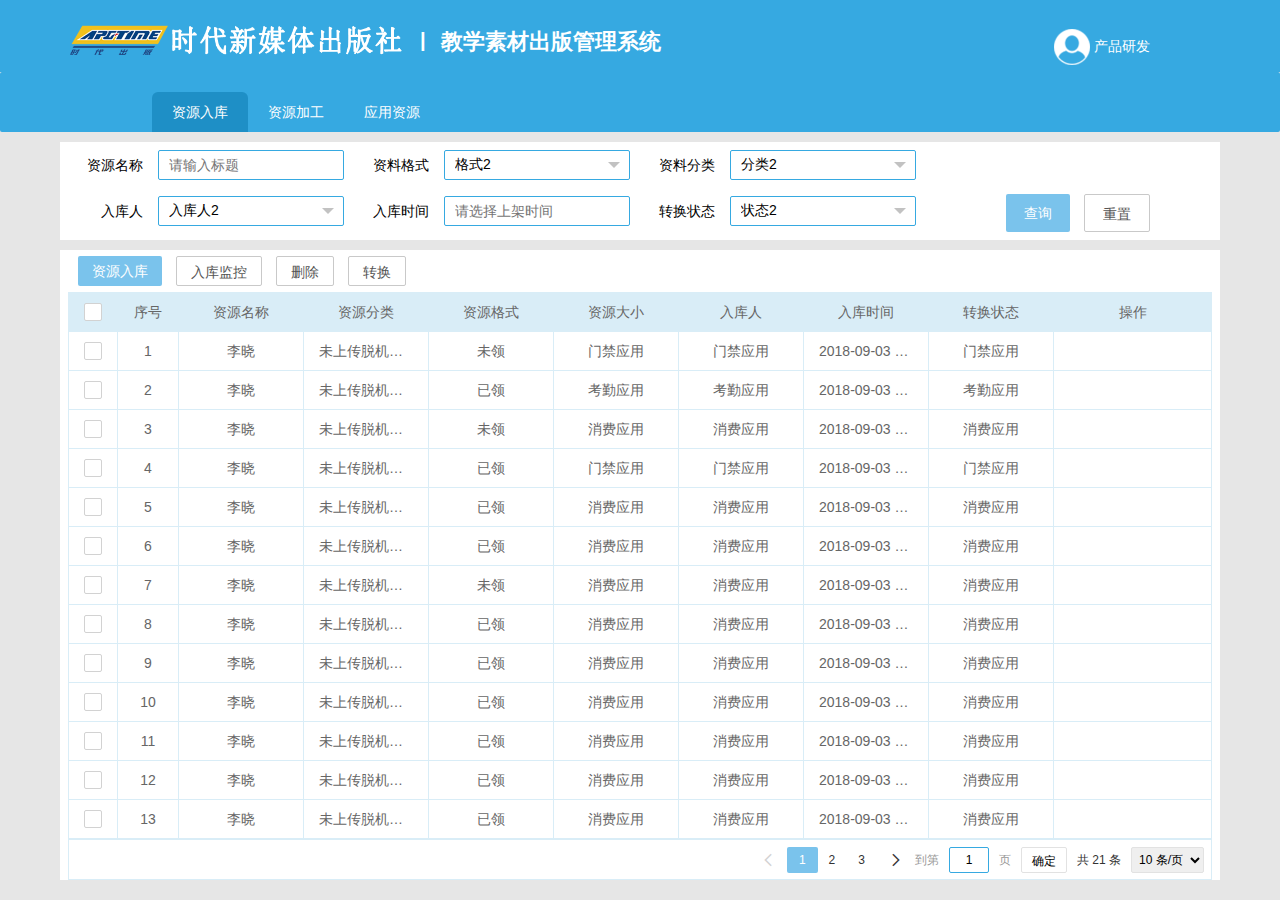
==== commit 2307c357: "优化样式" ====
--- a/index.html
+++ b/index.html
@@ -30,7 +30,7 @@
             <li>
                 <a href="javascript:void(0);">
                     <img src="images/logo.png" alt="">
-                    时代新媒体出版社 | <i>教学素材出版管理系统</i>
+                     | <i>教学素材出版管理系统</i>
                 </a>
             </li>
         </ul>
--- a/css/common.css
+++ b/css/common.css
@@ -25,15 +25,22 @@
 }
 .layui-layout-left a i{
     font-style: normal;
-    font-weight: normal;
+    font-size: 22px;
+    color: #fff;
+    font-weight: bold;
+    vertical-align: middle;
+    margin-left: 10px;
 }
 .layui-nav .layui-nav-item a{
     color: #fff!important;
     position: relative;
     z-index: 1;
 }
-.layui-nav-bar{
+.layui-bg-blue .layui-nav-bar{
     top: 55px!important;
+}
+.layui-layout-right .layui-nav-bar{
+    display: none!important;
 }
 .layui-bg-blue .layui-nav-bar, .layui-bg-blue .layui-nav-itemed:after, .layui-bg-blue .layui-this:after{
     background-color:RGBA(30, 143, 198, 1);
@@ -50,7 +57,7 @@
 }
 .layui-layout-left a img{
     vertical-align: middle;
-    height: 44px;
+    height: 58px;
     margin-bottom: 4px;
     margin-right: 10px;
 }
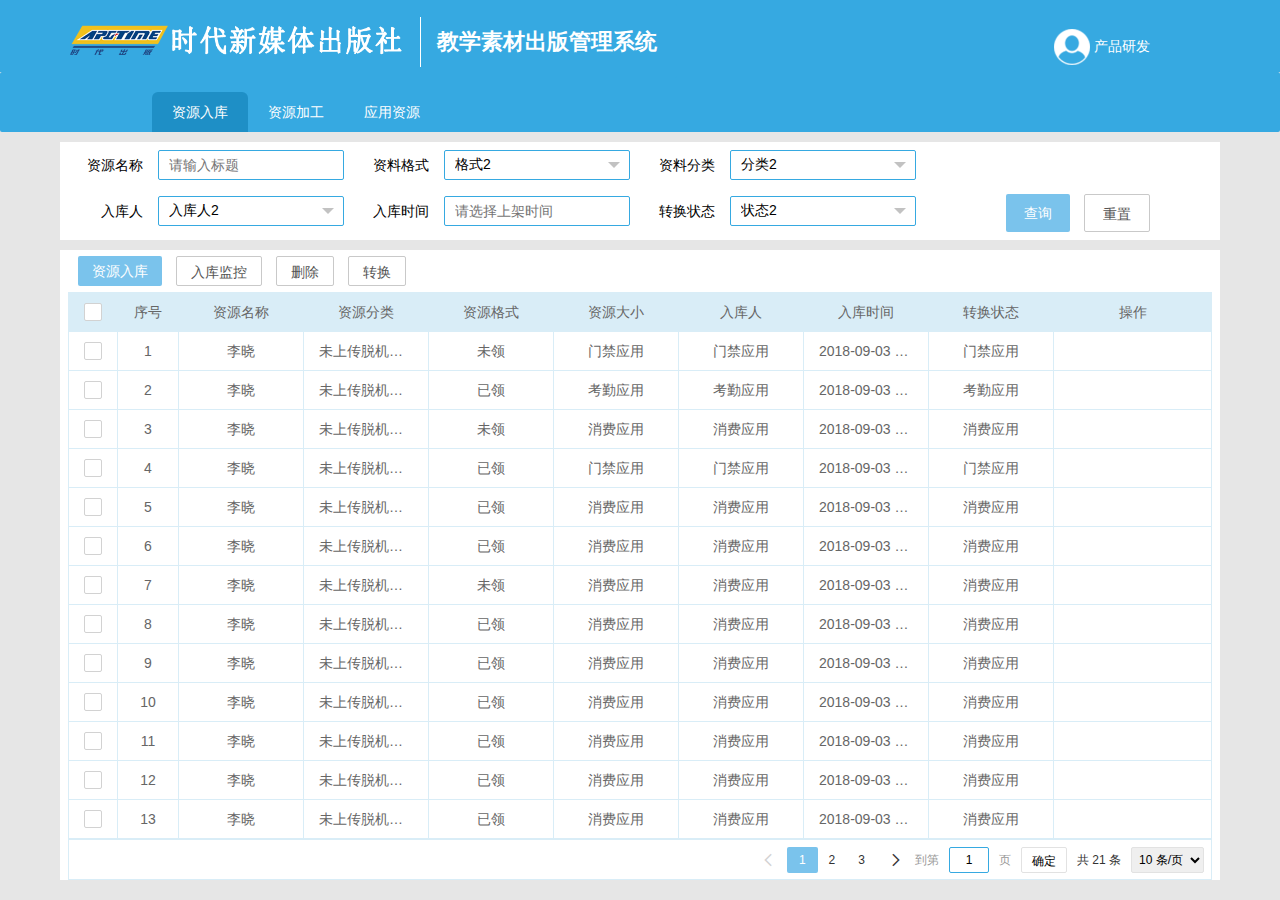
==== commit 4213df5f: "优化样式" ====
--- a/index.html
+++ b/index.html
@@ -30,7 +30,8 @@
             <li>
                 <a href="javascript:void(0);">
                     <img src="images/logo.png" alt="">
-                     | <i>教学素材出版管理系统</i>
+                    <em></em>
+                    <i>教学素材出版管理系统</i>
                 </a>
             </li>
         </ul>
--- a/css/common.css
+++ b/css/common.css
@@ -22,6 +22,13 @@
     color: #fff;
     font-size: 20px;
     font-weight: 600;
+}
+.layui-layout-left a em{
+    display: inline-block;
+    width: 1px;
+    height: 50px;
+    background: #fff;
+    vertical-align: middle;
 }
 .layui-layout-left a i{
     font-style: normal;
